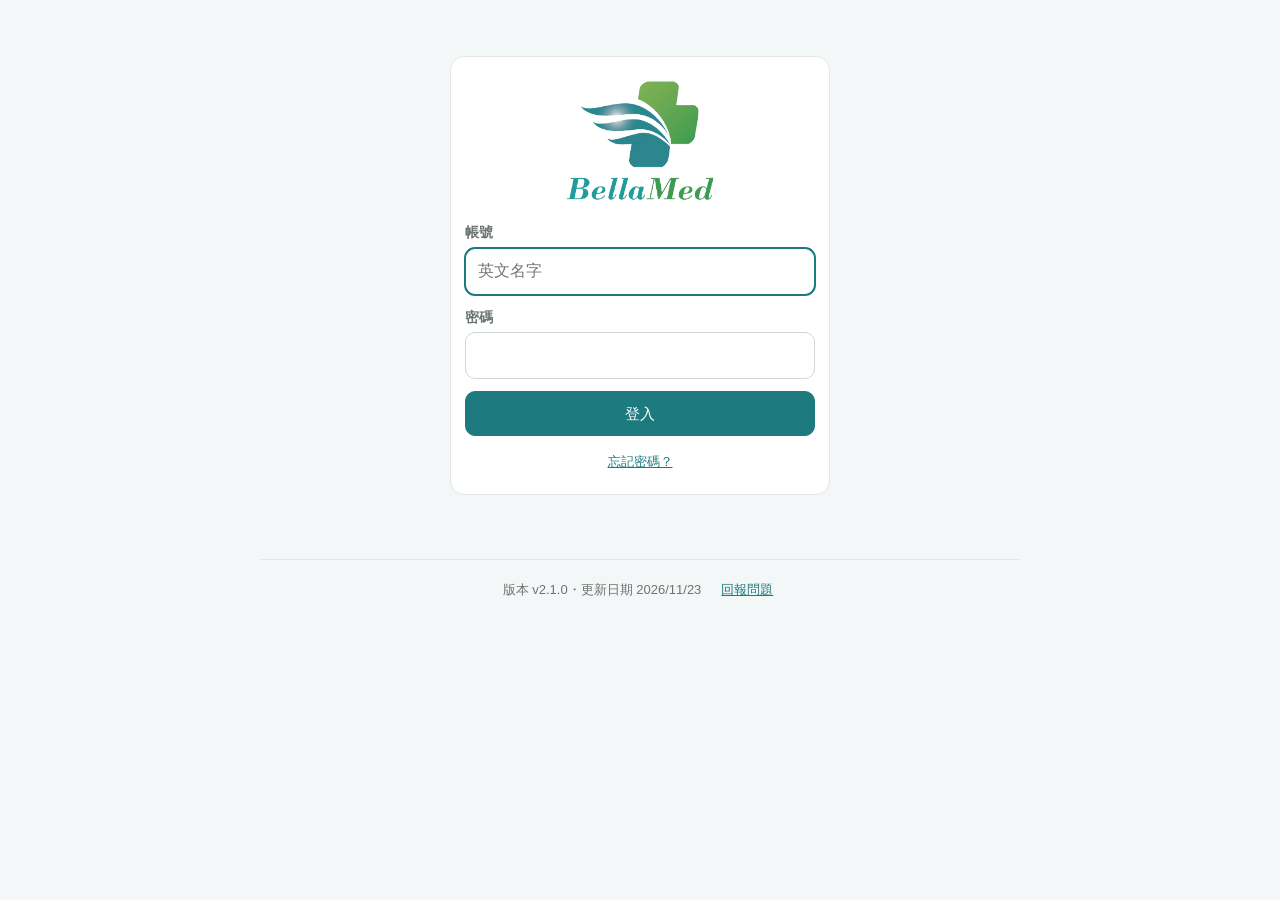
==== index.html @ bd2c042d "Add files via upload" ====
<!doctype html>
<html lang="zh-Hant">
<head>
  <meta charset="utf-8">
  <meta name="viewport" content="width=device-width, initial-scale=1, viewport-fit=cover">
  <meta name="theme-color" content="#1d7a7f">
  <meta name="robots" content="noindex, nofollow">
  <meta http-equiv="Content-Security-Policy" content="default-src 'none'; script-src 'self'; style-src 'self' 'unsafe-inline'; img-src 'self' data: https://drive.google.com https://*.googleusercontent.com; connect-src https://script.google.com https://script.googleusercontent.com; manifest-src 'self'; base-uri 'none'; form-action 'none'">
  <meta name="referrer" content="strict-origin-when-cross-origin">
  <meta name="apple-mobile-web-app-capable" content="yes">
  <meta name="apple-mobile-web-app-title" content="寶漾行政系統">
  <link rel="manifest" href="manifest.webmanifest">
  <link rel="icon" href="assets/icon-192.png">
  <link rel="apple-touch-icon" href="assets/icon-192.png">
  <title>寶漾行政系統</title>
  <link rel="stylesheet" href="assets/style.css?v=2.1.0">
</head>
<body>
  <section id="loginView" hidden>
    <main>
      <div class="card login">
        <img class="login-logo" src="assets/logo.png" alt="BellaMed 寶漾">
        <label class="f" for="loginAcct">帳號</label>
        <input class="input" id="loginAcct" type="text" autocomplete="username" autocapitalize="off" autocorrect="off" spellcheck="false" placeholder="英文名字">
        <label class="f" for="loginPw">密碼</label>
        <input class="input" id="loginPw" type="password" autocomplete="current-password" maxlength="20">
        <div class="btn-row"><button class="btn block" id="loginBtn">登入</button></div>
        <div class="center"><button type="button" class="link-btn" id="forgotBtn">忘記密碼？</button></div>
      </div>
    </main>
  </section>

  <section id="pwView" hidden>
    <main>
      <div class="card login">
        <h2>設定新密碼</h2>
        <p class="muted small" id="pwHello"></p>
        <p class="small">為了帳號安全，第一次登入（或密碼被重設後）需要設定新密碼：</p>
        <ul class="small muted" id="pwRules"></ul>
        <label class="f" for="newPw">新密碼</label>
        <input class="input" id="newPw" type="password" autocomplete="new-password" maxlength="20">
        <label class="f" for="newPw2">再輸入一次</label>
        <input class="input" id="newPw2" type="password" autocomplete="new-password" maxlength="20">
        <div class="btn-row"><button class="btn block" id="newPwBtn">確定</button></div>
        <div class="center"><button type="button" class="link-btn" id="pwCancel">取消，回到登入</button></div>
      </div>
    </main>
  </section>

  <section id="appView" hidden>
    <header class="app-head">
      <button class="side-btn" id="sideBtn" aria-label="收合選單" title="收合選單"><svg viewBox="0 0 24 24" width="22" height="22" fill="none" stroke="currentColor" stroke-width="1.8" stroke-linecap="round"><path d="M4 7h16M4 12h16M4 17h16"/></svg></button>
      <a class="brand" href="#/home"><img src="assets/logo-mark.png" alt=""><span>寶漾行政系統</span></a>
      <button class="user-btn" id="userBtn" aria-label="個人選單"><span class="avatar"><svg viewBox="0 0 24 24" width="18" height="18" fill="none" stroke="currentColor" stroke-width="1.7" stroke-linecap="round"><circle cx="12" cy="8.5" r="3.8"/><path d="M4.5 20a7.5 7.5 0 0 1 15 0"/></svg></span><span id="who"></span><svg class="caret" viewBox="0 0 24 24" width="16" height="16" fill="none" stroke="currentColor" stroke-width="1.8" stroke-linecap="round" stroke-linejoin="round" aria-hidden="true"><path d="m7 10 5 5 5-5"/></svg></button>
    </header>
    <div class="layout">
      <nav class="side" id="sideNav" aria-label="功能選單"></nav>
      <div class="side-mask" id="sideMask"></div>
      <div class="main-col"><main class="content" id="content"></main></div>
    </div>
    <nav class="bottom-nav" id="bottomNav" aria-label="常用功能">
      <a href="#/home" data-r="home"><span>🏠</span>首頁</a>
      <a href="#/attendance/punch" data-r="attendance/punch"><span>⏰</span>打卡</a>
      <a href="#/attendance/leave" data-r="attendance/leave"><span>📅</span>請假</a>
      <a href="#/me" data-r="me"><span>👤</span>我的</a>
    </nav>
  </section>

  <div id="busy" hidden></div>
  <script src="assets/config.js?v=2.1.0"></script>
  <script src="assets/common.js?v=2.1.0"></script>
  <script src="assets/avatars.js?v=2.1.0"></script>
  <script src="assets/att-core.js?v=2.1.0"></script>
  <script src="assets/mod-events.js?v=2.1.0"></script>
  <script src="assets/mod-attendance.js?v=2.1.0"></script>
  <script src="assets/adm-events.js?v=2.1.0"></script>
  <script src="assets/adm-attendance.js?v=2.1.0"></script>
  <script src="assets/shell.js?v=2.1.0"></script>
</body>
</html>
---- assets/style.css ----
:root {
  --brand: #1d7a7f;
  --brand-2: #e4f2f2;
  --accent: #4b9a3c;
  --accent-2: #edf6ea;
  --ink: #1d2521;
  --muted: #6b7570;
  --line: #e2e7e4;
  --bg: #f4f7f7;
  --card: #ffffff;
  --warn: #b45309;
  --warn-bg: #fff4e5;
  --bad: #b42318;
  --bad-bg: #fdecea;
  --ok: #1d7a7f;
  --radius: 14px;
}
* { box-sizing: border-box; }
html { -webkit-text-size-adjust: 100%; }
body {
  margin: 0; background: var(--bg); color: var(--ink);
  font-family: -apple-system, BlinkMacSystemFont, "PingFang TC", "Microsoft JhengHei", "Noto Sans TC", sans-serif;
  font-size: 16px; line-height: 1.55;
}
body.noscroll { overflow: hidden; }
a { color: var(--brand); }
button, input, select, textarea { font: inherit; color: inherit; }
[hidden] { display: none !important; }

.topbar {
  position: sticky; top: 0; z-index: 10; background: var(--brand); color: #fff;
  padding: 12px 16px; display: flex; align-items: center; gap: 12px;
}
.topbar h1 { font-size: 18px; margin: 0; flex: 1; font-weight: 600; letter-spacing: .5px; }
.topbar .who { font-size: 13px; opacity: .9; }
.topbar button { background: rgba(255,255,255,.15); border: 0; color: #fff; border-radius: 8px; padding: 6px 10px; font-size: 13px; cursor: pointer; }

.tabs {
  position: sticky; top: 50px; z-index: 9; display: flex; background: #fff; border-bottom: 1px solid var(--line);
  overflow-x: auto; scrollbar-width: none;
}
.tabs button {
  flex: 1 0 auto; border: 0; background: none; padding: 12px 14px; font-size: 15px; color: var(--muted);
  border-bottom: 3px solid transparent; cursor: pointer; white-space: nowrap;
}
.tabs button.on { color: var(--brand); border-bottom-color: var(--brand); font-weight: 600; }
.tabs .badge { margin-left: 4px; }

main { max-width: 760px; margin: 0 auto; padding: 16px; }
.section-title { font-size: 14px; color: var(--muted); margin: 20px 4px 8px; font-weight: 600; }

.card {
  background: var(--card); border-radius: var(--radius); border: 1px solid var(--line);
  padding: 14px; margin-bottom: 12px;
}
.ev-card { display: flex; gap: 12px; cursor: pointer; }
.ev-card:active { background: #fafcfb; }
.ev-thumb { width: 72px; height: 96px; border-radius: 8px; object-fit: cover; background: var(--brand-2); flex: none; }
.ev-thumb.empty { display: flex; align-items: center; justify-content: center; color: var(--brand); font-size: 26px; }
.ev-body { flex: 1; min-width: 0; }
.ev-name { font-weight: 600; font-size: 16px; margin: 0 0 2px; }
.ev-meta { font-size: 14px; color: var(--muted); }
.ev-meta div { overflow: hidden; text-overflow: ellipsis; white-space: nowrap; }
.ev-foot { margin-top: 6px; display: flex; flex-wrap: wrap; gap: 6px; align-items: center; }

.badge { display: inline-block; font-size: 12px; padding: 2px 8px; border-radius: 99px; background: var(--brand-2); color: var(--brand); font-weight: 600; }
.badge.warn { background: var(--warn-bg); color: var(--warn); }
.badge.bad { background: var(--bad-bg); color: var(--bad); }
.badge.gray { background: #eef0ef; color: var(--muted); }
.muted { color: var(--muted); }
.small { font-size: 13px; }

.btn {
  display: inline-flex; align-items: center; justify-content: center; gap: 6px;
  border: 1px solid var(--brand); background: var(--brand); color: #fff; border-radius: 10px;
  padding: 10px 16px; font-size: 15px; cursor: pointer; min-height: 44px;
}
.btn.ghost { background: #fff; color: var(--brand); }
.btn.danger { background: #fff; color: var(--bad); border-color: #f1b8b2; }
.btn.small { padding: 6px 10px; min-height: 34px; font-size: 14px; }
.btn.block { width: 100%; }
.btn:disabled { opacity: .5; cursor: not-allowed; }
.btn-row { display: flex; flex-wrap: wrap; gap: 8px; margin-top: 12px; }

label.f { display: block; margin: 12px 0 4px; font-size: 14px; color: var(--muted); font-weight: 600; }
.input, select.input, textarea.input {
  width: 100%; border: 1px solid #cfd7d3; border-radius: 10px; padding: 10px 12px; background: #fff; min-height: 44px;
}
textarea.input { min-height: 90px; resize: vertical; }
.input:focus { outline: 2px solid var(--brand); outline-offset: -1px; border-color: transparent; }
.row2 { display: grid; grid-template-columns: 1fr 1fr; gap: 10px; }
.row3 { display: grid; grid-template-columns: repeat(3, 1fr); gap: 8px; }

.login { max-width: 380px; margin: 40px auto; }
.login h2 { margin: 0 0 4px; }
.pin { letter-spacing: 8px; font-size: 22px; text-align: center; }

/* modal */
.modal-wrap {
  position: fixed; inset: 0; background: rgba(15, 25, 20, .45); z-index: 50;
  display: flex; align-items: flex-end; justify-content: center;
}
.modal {
  background: #fff; width: 100%; max-width: 640px; max-height: 92vh; overflow-y: auto;
  border-radius: 18px 18px 0 0; padding: 20px 16px 28px; position: relative;
}
.modal.wide { max-width: 860px; }
@media (min-width: 700px) {
  .modal-wrap { align-items: center; }
  .modal { border-radius: 18px; padding: 24px; }
}
.modal h2 { margin: 0 36px 8px 0; font-size: 20px; }
.modal-x { position: absolute; top: 10px; right: 10px; border: 0; background: #eef0ef; width: 34px; height: 34px; border-radius: 50%; font-size: 20px; cursor: pointer; }
.poster { width: 100%; border-radius: 10px; margin: 8px 0; display: block; }

dl.info { display: grid; grid-template-columns: 84px 1fr; gap: 6px 10px; margin: 12px 0; }
dl.info dt { color: var(--muted); font-size: 14px; }
dl.info dd { margin: 0; }
.mt-row { display: flex; flex-wrap: wrap; gap: 6px; align-items: center; margin-bottom: 4px; }
.mt-date { font-size: 13px; color: var(--muted); min-width: 92px; }
.mt-chip { font-size: 14px; padding: 2px 8px; border-radius: 6px; background: #f1f3f2; }
.mt-chip.mine { background: var(--brand); color: #fff; font-weight: 600; }

.sess-grid { display: grid; gap: 8px; margin-top: 8px; }
.sess-day { display: flex; align-items: center; gap: 8px; flex-wrap: wrap; padding: 10px; border: 1px solid var(--line); border-radius: 10px; }
.sess-day .d { flex: 1 0 120px; font-weight: 600; }
.chk {
  display: inline-flex; align-items: center; gap: 6px; padding: 8px 12px; border: 1px solid #cfd7d3; border-radius: 99px;
  cursor: pointer; user-select: none; background: #fff; min-height: 40px;
}
.chk input { width: 18px; height: 18px; accent-color: var(--brand); }
.chk.on { border-color: var(--brand); background: var(--brand-2); color: var(--brand); font-weight: 600; }
.chk.dis { opacity: .55; cursor: not-allowed; }

.regs { font-size: 14px; }
.regs .r-day { margin-top: 8px; }
.regs .r-s { color: var(--muted); }

.rec-person { padding: 12px 14px; }
.rec-head { display: flex; justify-content: space-between; align-items: baseline; gap: 8px; }
.rec-head b { font-size: 16px; }
.rec-total { font-weight: 700; color: var(--brand); font-size: 18px; white-space: nowrap; }
.rec-items { margin: 6px 0 0; padding: 0; list-style: none; font-size: 14px; }
.rec-items li { padding: 4px 0; border-top: 1px dashed var(--line); display: flex; gap: 8px; }
.rec-items li span:first-child { color: var(--muted); white-space: nowrap; }
.rec-items li .c { margin-left: auto; white-space: nowrap; color: var(--muted); }

.list-item { display: flex; gap: 10px; align-items: flex-start; }
.list-item .grow { flex: 1; min-width: 0; }

.empty { text-align: center; color: var(--muted); padding: 32px 12px; }
.notice { background: var(--warn-bg); color: var(--warn); border-radius: 10px; padding: 10px 12px; font-size: 14px; margin: 10px 0; }
.notice.ok { background: var(--brand-2); color: var(--brand); }

table.grid { width: 100%; border-collapse: collapse; font-size: 14px; }
table.grid th, table.grid td { border-bottom: 1px solid var(--line); padding: 8px 6px; text-align: left; vertical-align: top; }
table.grid th { color: var(--muted); font-weight: 600; background: #fafbfa; position: sticky; top: 0; }
.scroll-x { overflow-x: auto; }
/* 可排序表頭 */
th.sortable { cursor: pointer; user-select: none; white-space: nowrap; }
th.sortable:hover, th.sortable.on { color: var(--brand); }
.sort-hint { opacity: .35; font-size: 11px; }
/* 員工、次數欄置中，左右留白不貼邊 */
.rec-table th:first-child, .rec-table td:first-child,
.rec-table th:last-child, .rec-table td:last-child { text-align: center; white-space: nowrap; padding-left: 14px; padding-right: 14px; }
.rec-table td[colspan] { text-align: center; }
.rec-table td div + div { margin-top: 2px; }

/* 一排按鈕選項（取代下拉選單） */
.choice { display: flex; flex-wrap: wrap; gap: 8px; }
.choice .chk { border-radius: 10px; }
.perm-table td, .perm-table th { text-align: center; }
.perm-table td:first-child, .perm-table th:first-child { text-align: left; }
.year-chips { display: flex; flex-wrap: wrap; gap: 8px; }
.year-chips .btn { min-width: 92px; }
.fb-item .grow { white-space: pre-wrap; word-break: break-word; }

/* ===== 測試頁：橘色主題 ===== */
body.test-mode {
  --brand: #c2570c; --brand-2: #fff1e6; --ok: #c2570c;
}
body.test-mode .topbar { background: #c2570c; }
body.test-mode #quietBar { background: #ffc58f; }

.preview {
  white-space: pre-wrap; background: #f2f6f4; border-radius: 12px; padding: 12px; font-size: 15px;
  border: 1px solid var(--line); font-family: inherit;
}

.site-foot {
  max-width: 760px; margin: 8px auto 32px; padding: 12px 16px; display: flex; flex-wrap: wrap; gap: 8px 16px;
  justify-content: center; align-items: center; font-size: 13px; color: var(--muted); border-top: 1px solid var(--line);
}
.center { text-align: center; margin-top: 8px; }
.link-btn { border: 0; background: none; color: var(--brand); text-decoration: underline; cursor: pointer; font-size: 13px; padding: 8px 4px; }

#busy {
  position: fixed; inset: 0; z-index: 100; background: rgba(255,255,255,.55);
  display: flex; align-items: center; justify-content: center;
}
#busy::after {
  content: ""; width: 38px; height: 38px; border-radius: 50%;
  border: 4px solid var(--brand-2); border-top-color: var(--brand); animation: spin .8s linear infinite;
}
@keyframes spin { to { transform: rotate(360deg); } }

.toast {
  position: fixed; left: 50%; bottom: 24px; transform: translate(-50%, 20px); opacity: 0;
  background: #1d2521; color: #fff; padding: 10px 16px; border-radius: 10px; z-index: 200;
  transition: all .25s; max-width: calc(100% - 32px); font-size: 15px;
}
.toast.bad { background: var(--bad); }
.toast.show { opacity: 1; transform: translate(-50%, 0); }

/* 背景更新進度條 */
#quietBar {
  position: fixed; top: 0; left: 0; height: 3px; width: 0; z-index: 300; background: #8fd3b0;
  opacity: 0; transition: opacity .2s;
}
#quietBar.on { opacity: 1; width: 100%; animation: qb 1.2s ease-in-out infinite; }
@keyframes qb { 0% { transform: translateX(-100%); } 100% { transform: translateX(100%); } }

/* 活動儲存方式 */
.save-opts { display: grid; grid-template-columns: repeat(3, 1fr); gap: 8px; margin-top: 8px; }
.save-opts .btn { flex-direction: column; gap: 2px; padding: 10px 8px; min-height: 64px; }
.save-opts .btn span { font-size: 12px; opacity: .8; font-weight: normal; }
@media (max-width: 480px) { .save-opts { grid-template-columns: 1fr; } }

/* 日期範圍 */
.date-range { display: grid; grid-template-columns: 1fr 1fr auto; gap: 8px; align-items: end; }
.date-range > div { display: flex; flex-direction: column; gap: 2px; }
@media (max-width: 480px) { .date-range { grid-template-columns: 1fr 1fr; } .date-range .btn { grid-column: 1 / -1; } }

/* 設定頁：可收合的區塊 */
details.set-sec { padding: 0 16px; }
details.set-sec > summary.set-sum {
  list-style: none; cursor: pointer; margin: 0 -16px; padding: 14px 16px; font-weight: 600; font-size: 17px;
  display: flex; align-items: center; gap: 8px; flex-wrap: wrap;
}
details.set-sec > summary.set-sum::-webkit-details-marker { display: none; }
details.set-sec > summary.set-sum::after { content: "▾"; margin-left: auto; color: var(--muted); transition: transform .2s; }
details.set-sec[open] > summary.set-sum::after { transform: rotate(180deg); }
details.set-sec[open] > summary.set-sum { border-bottom: 1px solid var(--line); margin-bottom: 10px; }
details.set-sec[open] { padding-bottom: 14px; }

/* 頂端列：文字不換行；手機上縮短按鈕文字 */
.topbar h1 { white-space: nowrap; overflow: hidden; text-overflow: ellipsis; min-width: 0; }
.topbar button, .topbar .who { white-space: nowrap; flex: none; }
@media (max-width: 480px) {
  .topbar { gap: 6px; padding: 12px 10px; }
  .topbar h1 { font-size: 16px; }
  .hide-sm { display: none; }
}

/* ===================== 寶漾行政系統：外框 ===================== */
.login-logo { display: block; width: 150px; margin: 0 auto 4px; }
.login h2.center { margin: 0 0 8px; color: var(--brand); }

.app-head {
  position: sticky; top: 0; z-index: 20; height: 56px; background: #fff; border-bottom: 1px solid var(--line);
  display: flex; align-items: center; gap: 12px; padding: 0 12px 0 16px;
}
.brand { display: flex; align-items: center; gap: 8px; text-decoration: none; color: var(--brand); font-weight: 700; font-size: 17px; flex: 1; min-width: 0; }
.brand img { height: 32px; width: auto; }
.brand span { white-space: nowrap; overflow: hidden; text-overflow: ellipsis; }
.user-btn {
  display: flex; align-items: center; gap: 6px; border: 1px solid var(--line); background: #fff; border-radius: 99px;
  padding: 4px 12px 4px 4px; cursor: pointer; min-height: 40px; font-size: 14px; max-width: 50vw;
}
.user-btn #who { white-space: nowrap; overflow: hidden; text-overflow: ellipsis; }
.avatar { width: 30px; height: 30px; border-radius: 50%; background: var(--brand-2); display: inline-flex; align-items: center; justify-content: center; font-size: 15px; }

.layout { display: flex; align-items: flex-start; }
.side {
  width: 248px; flex: none; position: sticky; top: 56px; height: calc(100vh - 56px); overflow-y: auto;
  background: #fff; border-right: 1px solid var(--line); padding: 12px 10px 24px;
}
.nav-item {
  display: flex; align-items: center; gap: 10px; padding: 9px 10px; border-radius: 10px; color: var(--ink);
  text-decoration: none; font-size: 15px; min-height: 40px;
}
.nav-item:hover { background: #f1f6f6; }
.nav-item.on { background: var(--brand-2); color: var(--brand); font-weight: 700; }
.menu-row .ic { width: 22px; text-align: center; flex: none; }
.soon { margin-left: auto; font-size: 11px; color: var(--muted); background: #eef1f1; border-radius: 99px; padding: 1px 7px; font-weight: 500; white-space: nowrap; }

.content { flex: 1; min-width: 0; max-width: 880px; margin: 0 auto; padding: 16px 16px 32px; }
.content .tabs { top: 56px; margin: 0 -16px 12px; }
.page-head { display: flex; align-items: center; gap: 10px; margin: 4px 0 12px; }
.page-head h2 { margin: 0; font-size: 21px; flex: 1; }
.mod-body { padding-top: 4px; }
#verWarn { margin: 0 0 12px; }

.tabs.top { position: static; margin: 0 0 12px; border-radius: 12px; border: 1px solid var(--line); }
.tabs.top a {
  flex: 1 0 auto; text-align: center; padding: 11px 14px; color: var(--muted); text-decoration: none;
  border-bottom: 3px solid transparent; white-space: nowrap;
}
.tabs.top a.on { color: var(--brand); border-bottom-color: var(--brand); font-weight: 700; }
.tabs.sub { background: transparent; }

.hello h2 { margin: 4px 0 0; font-size: 22px; }
.hello { margin-bottom: 12px; }
.home-grid { display: grid; grid-template-columns: repeat(auto-fit, minmax(240px, 1fr)); gap: 12px; }
.home-card { display: block; text-decoration: none; color: inherit; margin: 0; }
.home-card:hover, a.list-item:hover, .tile:hover { border-color: var(--brand); }
.hc-title { font-weight: 700; margin-bottom: 4px; }
.big-num { font-size: 28px; font-weight: 700; color: var(--brand); }
a.list-item { text-decoration: none; color: inherit; align-items: center; }

.tiles { display: grid; grid-template-columns: repeat(auto-fill, minmax(140px, 1fr)); gap: 10px; }
.tile {
  display: flex; flex-direction: column; align-items: flex-start; gap: 4px; background: #fff; border: 1px solid var(--line);
  border-radius: var(--radius); padding: 14px; text-decoration: none; color: var(--ink); font-weight: 600; min-height: 92px;
}
.tile .t-ic { font-size: 24px; }
.tile .soon { margin-left: 0; }
.tile.off { color: var(--muted); }

.menu-list { display: grid; gap: 4px; margin-top: 8px; }
.menu-row {
  display: flex; align-items: center; gap: 10px; width: 100%; border: 0; background: none; text-align: left; cursor: pointer;
  padding: 12px 8px; border-radius: 10px; font-size: 16px; color: var(--ink); text-decoration: none; min-height: 48px;
}
.menu-row:hover { background: #f1f6f6; }
.menu-row.off { color: var(--muted); cursor: default; }
.menu-row.off:hover { background: none; }

.grp-head { display: flex; gap: 6px; align-items: center; margin-bottom: 8px; }
.grp-head .input { flex: 1; font-weight: 700; }
.grp-item { display: flex; gap: 6px; align-items: center; padding: 6px 0; border-top: 1px dashed var(--line); flex-wrap: wrap; }
.input.mini { width: auto; min-height: 34px; padding: 4px 8px; font-size: 14px; }
.cb { width: 20px; height: 20px; accent-color: var(--brand); }
table.grid td.num, table.grid th.num { text-align: center; }

.bottom-nav { display: none; }

@media (max-width: 959px) {
  .side { position: fixed; left: 0; top: 56px; z-index: 30; height: calc(100vh - 56px); transform: translateX(-100%); transition: transform .2s; box-shadow: 0 8px 24px rgba(0,0,0,.12); }
  body.side-open .side { transform: none; }
  body.side-open .side-mask { display: block; }
  .content { padding-bottom: 16px; }
  .bottom-nav {
    display: flex; position: fixed; left: 0; right: 0; bottom: 0; z-index: 20; background: #fff; border-top: 1px solid var(--line);
    padding-bottom: env(safe-area-inset-bottom);
  }
  .bottom-nav a {
    flex: 1; display: flex; flex-direction: column; align-items: center; gap: 2px; padding: 7px 0 6px; font-size: 12px;
    color: var(--muted); text-decoration: none; min-height: 56px;
  }
  .bottom-nav a span { font-size: 20px; line-height: 1.2; }
  .bottom-nav a.on { color: var(--brand); font-weight: 700; }
  body:has(#appView:not([hidden])) .site-foot { margin-bottom: 0; }
  .main-col { padding-bottom: calc(64px + env(safe-area-inset-bottom)); }
}
@media (max-width: 420px) { .brand span { font-size: 16px; } }

body.test-mode .app-head { background: #fff4e5; }
body.test-mode .brand { color: #c2570c; }
.test-bar {
  background: #c2570c; color: #fff; font-size: 13px; padding: 8px 16px; display: flex; flex-wrap: wrap; gap: 8px; align-items: center;
}
.test-bar .btn.ghost { color: #c2570c; border-color: #fff; min-height: 30px; padding: 4px 10px; }
body.test-mode .app-head { top: 0; }
.grp-item .grow { flex: 1; min-width: 120px; }
@media (min-width: 960px) { .home-menu { display: none; } }
@media (max-width: 959px) { body:has(#appView:not([hidden])) .toast { bottom: calc(76px + env(safe-area-inset-bottom)); } }

/* 左側選單：整個收起、大項收合 */
.side-btn {
  flex: none; width: 38px; height: 38px; border: 0; border-radius: 10px; background: none; color: var(--muted);
  display: inline-flex; align-items: center; justify-content: center; cursor: pointer;
}
.side-btn:hover { background: #f1f6f6; color: var(--brand); }
.app-head { padding-left: 8px; }
@media (min-width: 960px) { .side { transition: margin-left .2s; } body.side-closed .side { margin-left: -248px; } }
.side-mask { display: none; position: fixed; inset: 56px 0 0; z-index: 25; background: rgba(0,0,0,.25); }
.nav-sec { margin-top: 10px; }
.nav-group {
  display: flex; align-items: center; width: 100%; border: 0; background: none; cursor: pointer; text-align: left;
  font-size: 12px; color: var(--muted); font-weight: 700; letter-spacing: .5px; padding: 8px 10px; border-radius: 8px; min-height: 34px;
}
.nav-group:hover { background: #f1f6f6; color: var(--ink); }
.nav-group span:first-child { flex: 1; }
.chev { width: 7px; height: 7px; border-right: 1.6px solid currentColor; border-bottom: 1.6px solid currentColor; transform: rotate(45deg); margin: -3px 4px 0 0; transition: transform .15s; }
.nav-sec.folded .chev { transform: rotate(-45deg); margin-top: 0; }
.nav-sec.folded .nav-items { display: none; }
.nav-sec.folded.has-on .nav-group { color: var(--brand); }
.nav-item { padding-left: 14px; }

/* 線條圖示 */
.nic { width: 20px; height: 20px; flex: none; }
.nav-item { gap: 14px; padding-left: 12px; }
.nav-item > span:not(.soon) { flex: 1; min-width: 0; }
.nav-item .nic { color: #4d5b5c; }
.nav-item.on .nic { color: var(--brand); }
.tile .nic { width: 26px; height: 26px; color: var(--brand); }
.tile.off .nic { color: var(--muted); }
.bottom-nav a span .nic { width: 23px; height: 23px; display: block; }
.nav-item { border-radius: 99px; }
.nav-item > span:not(.soon) { white-space: nowrap; overflow: hidden; text-overflow: ellipsis; }
.nav-item { gap: 12px; }
.hc-title { display: flex; align-items: center; gap: 8px; }
.hc-title .nic { color: var(--brand); }
.side .nav-sec:first-child { margin-top: 0; }

.avatar { color: var(--brand); }
.user-btn .caret { color: var(--muted); flex: none; }
.menu-row .nic { color: #4d5b5c; }

/* ===================== 出勤紀錄 ===================== */
.att-today { text-align: center; }
.att-clock { font-size: 34px; font-weight: 700; color: var(--brand); letter-spacing: 1px; line-height: 1.1; }
.att-today.big .att-clock { font-size: 48px; }
.att-date { color: var(--muted); font-size: 14px; margin-top: 2px; }
.att-cells { display: grid; grid-template-columns: repeat(3, 1fr); gap: 8px; margin: 14px 0 8px; }
.att-cells > div { background: #f5f8f8; border-radius: 12px; padding: 8px 4px; display: flex; flex-direction: column; align-items: center; }
.att-cells span { font-size: 12px; color: var(--muted); }
.att-cells b { font-size: 20px; font-variant-numeric: tabular-nums; }
.att-cells small { font-size: 11px; color: var(--muted); }
.att-state { font-size: 14px; color: var(--muted); margin-bottom: 12px; }
.att-punch { display: flex; align-items: center; justify-content: center; gap: 8px; min-height: 52px; font-size: 18px; }
.att-punch.out { background: var(--accent); border-color: var(--accent); }
.att-punch .nic { width: 22px; height: 22px; }
.att-rule { margin: 12px 4px; }
.att-row { display: flex; gap: 12px; align-items: center; padding: 6px 0; border-bottom: 1px dashed var(--line); }
.att-row:last-child { border-bottom: 0; }
.att-row b { font-variant-numeric: tabular-nums; }
.home-att .hc-title a { color: inherit; text-decoration: none; display: flex; align-items: center; gap: 8px; }
.home-att .hc-title a.small { color: var(--brand); font-weight: 500; }
.home-att .att-clock { font-size: 28px; }
.att-month-bar { display: flex; align-items: center; gap: 8px; margin: 0 0 12px; flex-wrap: wrap; }
.att-month-bar b { font-size: 17px; min-width: 120px; text-align: center; }
.att-month-bar select { margin-left: auto; }
.att-sum { display: grid; grid-template-columns: repeat(auto-fit, minmax(80px, 1fr)); gap: 8px; margin-bottom: 12px; }
.att-sum > div { background: #fff; border: 1px solid var(--line); border-radius: 12px; padding: 8px; text-align: center; }
.att-sum b { display: block; font-size: 22px; color: var(--brand); }
.att-sum .warn b { color: var(--warn); }
.att-sum span { font-size: 12px; color: var(--muted); }
.att-days { padding: 4px 14px; }
.att-day { display: grid; grid-template-columns: 96px 130px 1fr; gap: 8px; align-items: center; padding: 9px 0; border-bottom: 1px solid var(--line); font-size: 15px; }
.att-day:last-child { border-bottom: 0; }
.att-day.off { color: var(--muted); }
.ad-date small { display: block; font-size: 11px; }
.ad-times { display: flex; gap: 6px; font-variant-numeric: tabular-nums; }
.ad-flags { display: flex; flex-wrap: wrap; gap: 4px; align-items: center; justify-content: flex-end; }
@media (max-width: 520px) {
  .att-day { grid-template-columns: 82px 1fr; }
  .ad-flags { grid-column: 1 / -1; justify-content: flex-start; }
  .ad-flags:empty { display: none; }
}
.att-req .att-req-main { font-size: 17px; font-weight: 600; margin: 4px 0 2px; }
.att-req details { margin-top: 6px; }
.att-hist { font-size: 13px; margin-top: 4px; display: grid; gap: 2px; }
.sim-now { display: inline-flex; align-items: center; gap: 6px; } .sim-now .input { background: #fff; color: var(--ink); min-height: 30px; padding: 2px 6px; }

/* 頁面高度剛好等於畫面：內容不夠長時不能捲動 */
.main-col { box-sizing: border-box; flex: 1; min-width: 0; display: flex; flex-direction: column; min-height: calc(100vh - 56px); min-height: calc(100dvh - 56px); }
.main-col .content { flex: 1; width: 100%; }
.main-col .site-foot { margin: 0 auto; padding: 10px 16px 14px; width: 100%; max-width: 880px; }
html, body { overflow-x: hidden; }

/* 頭像 */
.avatar.pic { background: none; overflow: hidden; }
.avatar .ava { display: block; }
.ava-grid { display: grid; grid-template-columns: repeat(auto-fill, minmax(72px, 1fr)); gap: 8px; }
.ava-pick { display: flex; flex-direction: column; align-items: center; gap: 4px; border: 2px solid transparent; background: none; border-radius: 14px;
  padding: 8px 4px; cursor: pointer; font-size: 12px; color: var(--muted); }
.ava-pick:hover { background: #f1f6f6; }
.ava-pick.on { border-color: var(--brand); background: var(--brand-2); color: var(--brand); font-weight: 700; }
.ava-def { width: 52px; height: 52px; border-radius: 50%; background: var(--brand-2); color: var(--brand); display: flex; align-items: center; justify-content: center; }
.ava-def .nic { width: 28px; height: 28px; }
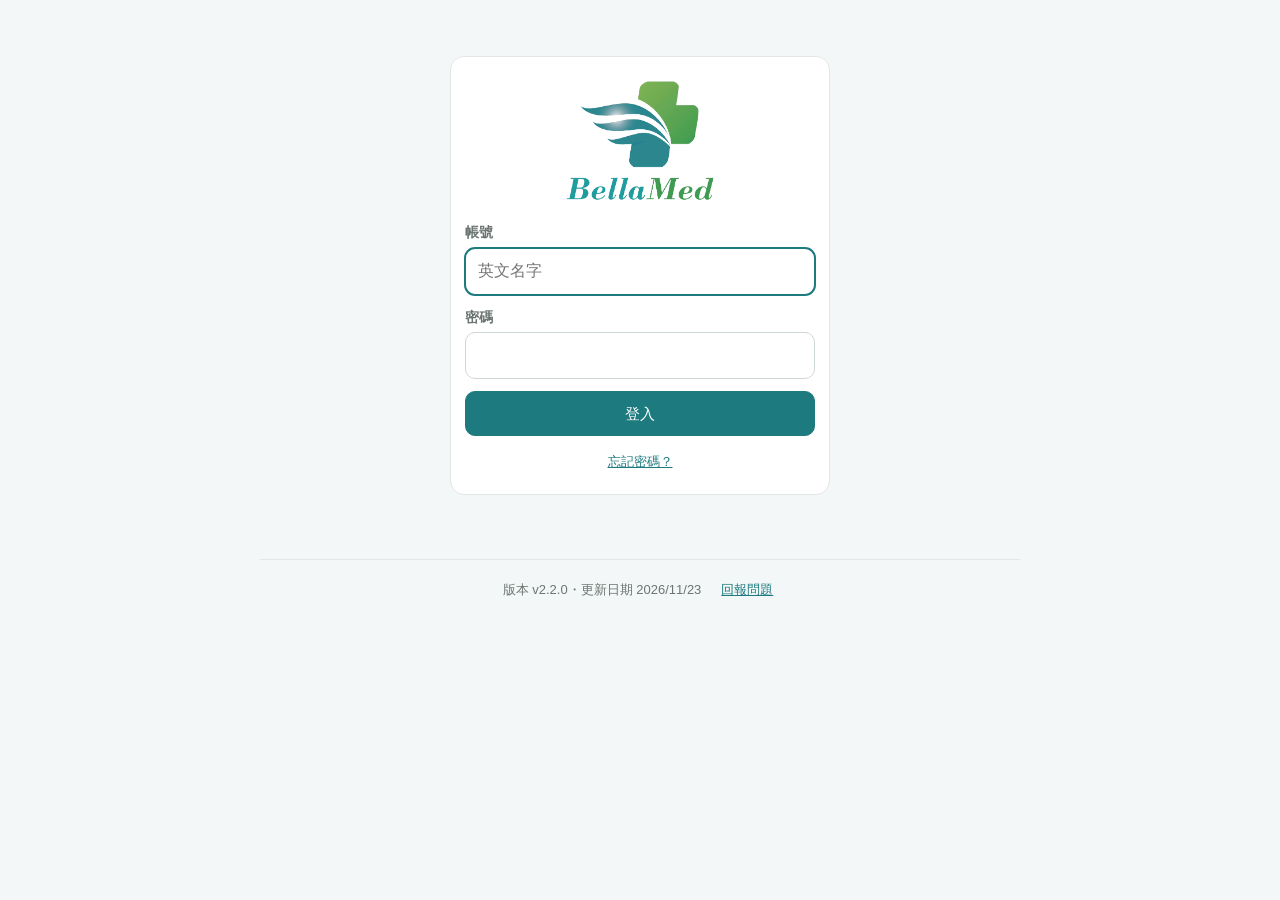
==== commit b7ebf20b: "v2.2.0: 打卡改為上班/下班兩顆按鈕、覆蓋確認、自動記錄加班、網站自己的提醒視窗 Co-Authored-By: Claude Opus 5.5 <noreply@anthropic.com>" ====
--- a/index.html
+++ b/index.html
@@ -13,7 +13,7 @@
   <link rel="icon" href="assets/icon-192.png">
   <link rel="apple-touch-icon" href="assets/icon-192.png">
   <title>寶漾行政系統</title>
-  <link rel="stylesheet" href="assets/style.css?v=2.1.0">
+  <link rel="stylesheet" href="assets/style.css?v=2.2.0">
 </head>
 <body>
   <section id="loginView" hidden>
@@ -67,14 +67,14 @@
   </section>
 
   <div id="busy" hidden></div>
-  <script src="assets/config.js?v=2.1.0"></script>
-  <script src="assets/common.js?v=2.1.0"></script>
-  <script src="assets/avatars.js?v=2.1.0"></script>
-  <script src="assets/att-core.js?v=2.1.0"></script>
-  <script src="assets/mod-events.js?v=2.1.0"></script>
-  <script src="assets/mod-attendance.js?v=2.1.0"></script>
-  <script src="assets/adm-events.js?v=2.1.0"></script>
-  <script src="assets/adm-attendance.js?v=2.1.0"></script>
-  <script src="assets/shell.js?v=2.1.0"></script>
+  <script src="assets/config.js?v=2.2.0"></script>
+  <script src="assets/common.js?v=2.2.0"></script>
+  <script src="assets/avatars.js?v=2.2.0"></script>
+  <script src="assets/att-core.js?v=2.2.0"></script>
+  <script src="assets/mod-events.js?v=2.2.0"></script>
+  <script src="assets/mod-attendance.js?v=2.2.0"></script>
+  <script src="assets/adm-events.js?v=2.2.0"></script>
+  <script src="assets/adm-attendance.js?v=2.2.0"></script>
+  <script src="assets/shell.js?v=2.2.0"></script>
 </body>
 </html>
--- a/assets/style.css
+++ b/assets/style.css
@@ -419,9 +419,6 @@
 .att-cells b { font-size: 20px; font-variant-numeric: tabular-nums; }
 .att-cells small { font-size: 11px; color: var(--muted); }
 .att-state { font-size: 14px; color: var(--muted); margin-bottom: 12px; }
-.att-punch { display: flex; align-items: center; justify-content: center; gap: 8px; min-height: 52px; font-size: 18px; }
-.att-punch.out { background: var(--accent); border-color: var(--accent); }
-.att-punch .nic { width: 22px; height: 22px; }
 .att-rule { margin: 12px 4px; }
 .att-row { display: flex; gap: 12px; align-items: center; padding: 6px 0; border-bottom: 1px dashed var(--line); }
 .att-row:last-child { border-bottom: 0; }
@@ -470,3 +467,28 @@
 .ava-pick.on { border-color: var(--brand); background: var(--brand-2); color: var(--brand); font-weight: 700; }
 .ava-def { width: 52px; height: 52px; border-radius: 50%; background: var(--brand-2); color: var(--brand); display: flex; align-items: center; justify-content: center; }
 .ava-def .nic { width: 28px; height: 28px; }
+
+/* 網站自己的確認／通知視窗 */
+.ask-title { margin: 0 32px 8px 0; font-size: 19px; line-height: 1.4; }
+.ask-body { margin: 0; color: var(--muted); font-size: 15px; line-height: 1.6; }
+.ask-btns { justify-content: flex-end; margin-top: 20px; }
+.ask-btns .btn { min-width: 96px; }
+.btn.danger-fill { background: var(--bad); border-color: var(--bad); color: #fff; }
+.notice.warn .ask-title { color: var(--warn); }
+.notice.ok .ask-title { color: var(--brand); }
+
+/* 打卡：上班、下班兩顆按鈕 */
+.att-punch-row { display: grid; grid-template-columns: 1fr 1fr; gap: 10px; }
+.att-punch { display: flex; align-items: center; justify-content: center; gap: 8px; min-height: 56px; font-size: 18px; width: 100%;
+  background: #fff; color: var(--brand); border: 2px solid var(--brand-2); }
+.att-punch span { display: flex; flex-direction: column; align-items: flex-start; line-height: 1.2; }
+.att-punch small { font-size: 12px; font-weight: 400; opacity: .85; }
+.att-punch.in.next { background: var(--brand); border-color: var(--brand); color: #fff; }
+.att-punch.out.next { background: var(--accent); border-color: var(--accent); color: #fff; }
+.att-punch.out:not(.next) { color: var(--accent); border-color: var(--accent-2); }
+.badge.ot { background: #e8f0fb; color: #2f5d9e; }
+.att-ot-head { display: flex; gap: 12px; align-items: center; justify-content: space-between; }
+.att-ot-total { text-align: right; flex: none; }
+.att-ot-total b { display: block; font-size: 22px; color: var(--brand); }
+.att-ot-total span { font-size: 12px; color: var(--muted); }
+.att-punch .nic { width: 22px; height: 22px; flex: none; }
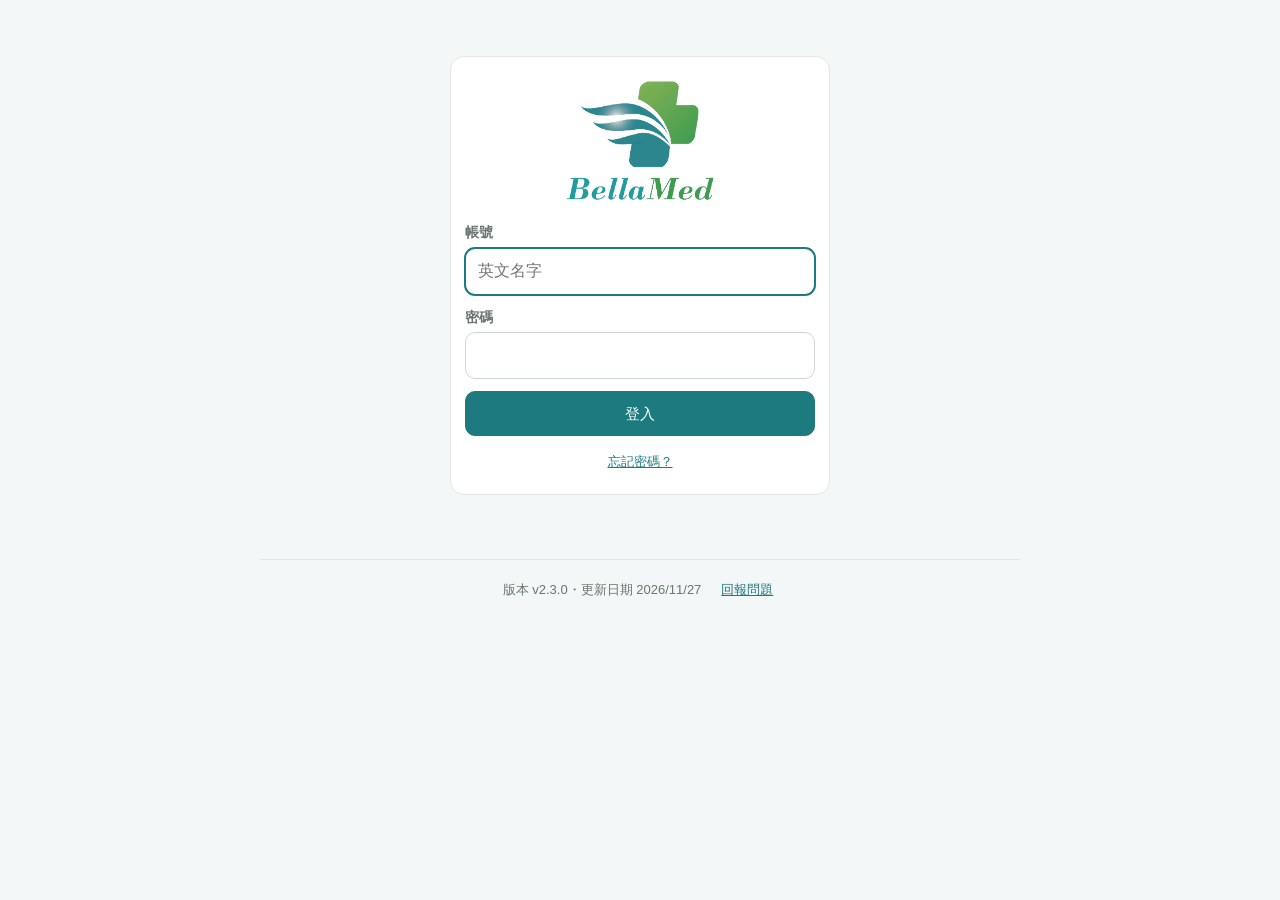
==== commit ab35bdbd: "v2.3.0: 首頁打卡卡片改為單一打卡按鈕、出勤正常／異常新規則（9:30–18:00，提早上班滿 9 小時）、HR 異常清單、測試模式可切換身分且資料保留 Co-Authored-By: Clau" ====
--- a/index.html
+++ b/index.html
@@ -13,7 +13,7 @@
   <link rel="icon" href="assets/icon-192.png">
   <link rel="apple-touch-icon" href="assets/icon-192.png">
   <title>寶漾行政系統</title>
-  <link rel="stylesheet" href="assets/style.css?v=2.2.0">
+  <link rel="stylesheet" href="assets/style.css?v=2.3.0">
 </head>
 <body>
   <section id="loginView" hidden>
@@ -67,14 +67,14 @@
   </section>
 
   <div id="busy" hidden></div>
-  <script src="assets/config.js?v=2.2.0"></script>
-  <script src="assets/common.js?v=2.2.0"></script>
-  <script src="assets/avatars.js?v=2.2.0"></script>
-  <script src="assets/att-core.js?v=2.2.0"></script>
-  <script src="assets/mod-events.js?v=2.2.0"></script>
-  <script src="assets/mod-attendance.js?v=2.2.0"></script>
-  <script src="assets/adm-events.js?v=2.2.0"></script>
-  <script src="assets/adm-attendance.js?v=2.2.0"></script>
-  <script src="assets/shell.js?v=2.2.0"></script>
+  <script src="assets/config.js?v=2.3.0"></script>
+  <script src="assets/common.js?v=2.3.0"></script>
+  <script src="assets/avatars.js?v=2.3.0"></script>
+  <script src="assets/att-core.js?v=2.3.0"></script>
+  <script src="assets/mod-events.js?v=2.3.0"></script>
+  <script src="assets/mod-attendance.js?v=2.3.0"></script>
+  <script src="assets/adm-events.js?v=2.3.0"></script>
+  <script src="assets/adm-attendance.js?v=2.3.0"></script>
+  <script src="assets/shell.js?v=2.3.0"></script>
 </body>
 </html>
--- a/assets/style.css
+++ b/assets/style.css
@@ -492,3 +492,32 @@
 .att-ot-total b { display: block; font-size: 22px; color: var(--brand); }
 .att-ot-total span { font-size: 12px; color: var(--muted); }
 .att-punch .nic { width: 22px; height: 22px; flex: none; }
+
+/* 今日出勤卡（2.3.0）：左邊日期與上下班時間，右邊一顆打卡按鈕 */
+.att-date2 { display: flex; align-items: center; gap: 8px; font-weight: 700; font-size: 17px; margin-bottom: 10px; }
+.att-date2 .nic { color: var(--brand); width: 22px; height: 22px; }
+.att-date2 .att-link { margin-left: auto; font-weight: 500; color: var(--brand); text-decoration: none; }
+.att-card2 { display: flex; align-items: stretch; gap: 14px; }
+.att-left { flex: 1; min-width: 0; display: flex; flex-direction: column; gap: 8px; justify-content: center; }
+.att-line { display: flex; align-items: baseline; gap: 4px; font-size: 17px; }
+.att-line span { color: var(--muted); min-width: 3.2em; }
+.att-line b { font-size: 24px; font-variant-numeric: tabular-nums; border-bottom: 1.5px solid var(--line); min-width: 80px; padding: 0 4px 2px; }
+.att-line b i { font-style: normal; color: #b8c2c2; }
+.att-line small { font-size: 12px; color: var(--muted); }
+.att-status { display: flex; flex-wrap: wrap; align-items: center; gap: 6px; margin-top: 2px; }
+.att-reason { font-size: 13px; color: var(--bad); }
+.att-big-btn { flex: none; width: 128px; min-height: 128px; border-radius: 20px; border: 0; cursor: pointer; color: #fff;
+  background: var(--brand); display: flex; flex-direction: column; align-items: center; justify-content: center; gap: 2px;
+  box-shadow: 0 6px 16px rgba(29, 122, 127, .25); }
+.att-big-btn.out { background: var(--accent); box-shadow: 0 6px 16px rgba(75, 154, 60, .25); }
+.att-big-btn b { font-size: 30px; font-variant-numeric: tabular-nums; line-height: 1.1; }
+.att-big-btn span { font-size: 20px; font-weight: 700; letter-spacing: 2px; }
+.att-big-btn small { font-size: 12px; opacity: .9; }
+.att-big-btn:active { transform: scale(.97); }
+.att-mode { margin-bottom: 12px; }
+.att-mode .chk { background: #fff; }
+@media (max-width: 420px) {
+  .att-big-btn { width: 112px; min-height: 112px; }
+  .att-big-btn b { font-size: 26px; }
+  .att-line b { font-size: 21px; min-width: 64px; }
+}
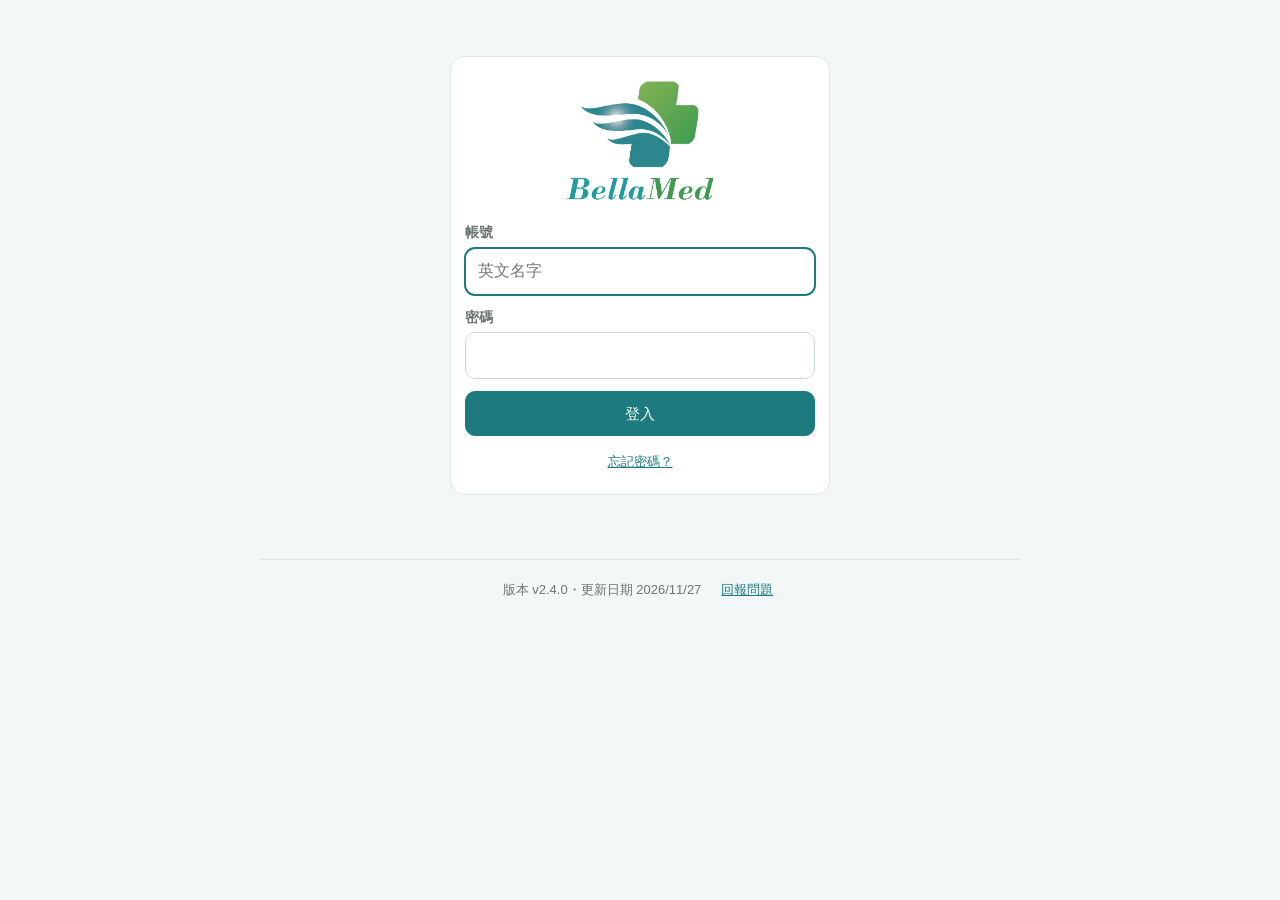
==== commit 12b3d2a8: "v2.4.0: 首頁待辦/審核/我的申請、系統設定、出勤明細與申請、Excel 匯出 Co-Authored-By: Claude Opus 5.5 <noreply@anthropic.com>" ====
--- a/index.html
+++ b/index.html
@@ -13,7 +13,7 @@
   <link rel="icon" href="assets/icon-192.png">
   <link rel="apple-touch-icon" href="assets/icon-192.png">
   <title>寶漾行政系統</title>
-  <link rel="stylesheet" href="assets/style.css?v=2.3.0">
+  <link rel="stylesheet" href="assets/style.css?v=2.4.0">
 </head>
 <body>
   <section id="loginView" hidden>
@@ -60,21 +60,21 @@
     </div>
     <nav class="bottom-nav" id="bottomNav" aria-label="常用功能">
       <a href="#/home" data-r="home"><span>🏠</span>首頁</a>
-      <a href="#/attendance/punch" data-r="attendance/punch"><span>⏰</span>打卡</a>
-      <a href="#/attendance/leave" data-r="attendance/leave"><span>📅</span>請假</a>
+      <a href="#/attendance/detail" data-r="attendance/detail"><span></span>出勤明細</a>
+      <a href="#/attendance/apply" data-r="attendance/apply"><span></span>申請</a>
       <a href="#/me" data-r="me"><span>👤</span>我的</a>
     </nav>
   </section>
 
   <div id="busy" hidden></div>
-  <script src="assets/config.js?v=2.3.0"></script>
-  <script src="assets/common.js?v=2.3.0"></script>
-  <script src="assets/avatars.js?v=2.3.0"></script>
-  <script src="assets/att-core.js?v=2.3.0"></script>
-  <script src="assets/mod-events.js?v=2.3.0"></script>
-  <script src="assets/mod-attendance.js?v=2.3.0"></script>
-  <script src="assets/adm-events.js?v=2.3.0"></script>
-  <script src="assets/adm-attendance.js?v=2.3.0"></script>
-  <script src="assets/shell.js?v=2.3.0"></script>
+  <script src="assets/config.js?v=2.4.0"></script>
+  <script src="assets/common.js?v=2.4.0"></script>
+  <script src="assets/avatars.js?v=2.4.0"></script>
+  <script src="assets/att-core.js?v=2.4.0"></script>
+  <script src="assets/xlsx.js?v=2.4.0"></script>
+  <script src="assets/mod-events.js?v=2.4.0"></script>
+  <script src="assets/mod-attendance.js?v=2.4.0"></script>
+  <script src="assets/adm-events.js?v=2.4.0"></script>
+  <script src="assets/shell.js?v=2.4.0"></script>
 </body>
 </html>
--- a/assets/style.css
+++ b/assets/style.css
@@ -521,3 +521,109 @@
   .att-big-btn b { font-size: 26px; }
   .att-line b { font-size: 21px; min-width: 64px; }
 }
+
+/* 醫學會管理者卡片（2.4.0） */
+.adm-bar { display: flex; gap: 8px; align-items: center; flex-wrap: wrap; margin-bottom: 4px; }
+.ev-adm .ev-open { color: inherit; text-decoration: none; }
+.ev-adm .ev-name { font-size: 16px; }
+.ev-adm .ev-meta { color: var(--muted); font-size: 14px; line-height: 1.7; margin-top: 4px; }
+.ev-adm .ev-foot { display: flex; gap: 8px; align-items: center; flex-wrap: wrap; margin-top: 8px; }
+.ev-adm.draft { border-style: dashed; background: #fcfcfa; }
+.adm-row { display: flex; gap: 6px; align-items: center; flex-wrap: wrap; margin-top: 10px; padding-top: 10px; border-top: 1px dashed var(--line); }
+.adm-row .grow { flex: 1; }
+.more-wrap { position: relative; }
+.more-pop { position: absolute; right: 0; top: 36px; z-index: 5; background: #fff; border: 1px solid var(--line); border-radius: 12px; box-shadow: 0 8px 24px rgba(0,0,0,.12); padding: 6px; min-width: 140px; display: flex; flex-direction: column; }
+.more-pop[hidden] { display: none; }
+.more-pop button { border: 0; background: none; text-align: left; padding: 9px 10px; border-radius: 8px; font-size: 14px; cursor: pointer; color: var(--ink); }
+.more-pop button:hover { background: #f1f6f6; }
+.more-pop button.d { color: var(--bad); }
+.grp-t { font-size: 13px; font-weight: 700; color: var(--muted); margin: 18px 4px 8px; letter-spacing: 1px; }
+.grp-t:first-child { margin-top: 4px; }
+.set-card .set-t { font-weight: 700; margin-bottom: 8px; }
+
+/* ===================== 出勤紀錄 2.4.0 ===================== */
+.att-month-bar .grow { flex: 1; }
+.att-who { max-width: 220px; }
+.fx { font-size: 11px; color: var(--muted); border: 1px solid var(--line); border-radius: 6px; padding: 0 4px; margin-left: 3px; }
+.att-day { grid-template-columns: 110px 150px 1fr auto; }
+.ad-st { display: flex; flex-wrap: wrap; gap: 4px; align-items: center; }
+.ad-act { text-align: right; }
+@media (max-width: 520px) {
+  .att-day { grid-template-columns: 96px 1fr auto; gap: 4px 8px; }
+  .ad-st { grid-column: 1 / 3; }
+  .ad-act { grid-column: 3; grid-row: 1 / span 2; align-self: center; }
+}
+th.sortable { cursor: pointer; user-select: none; white-space: nowrap; }
+th.sortable.on { color: var(--brand); }
+th .ar { font-size: 11px; margin-left: 3px; }
+.att-form { padding: 16px; }
+.att-types { display: grid; grid-template-columns: repeat(3, 1fr); gap: 10px; margin-bottom: 4px; }
+.att-types button { border: 2px solid var(--line); border-radius: 14px; padding: 12px; background: #fff; font-weight: 700; font-size: 16px; cursor: pointer; color: var(--ink); }
+.att-types button.on { border-color: var(--brand); background: var(--brand-2); color: var(--brand); }
+.att-prow { display: grid; grid-template-columns: 96px 180px; gap: 10px; align-items: center; margin-top: 10px; }
+.att-prow .chk { margin: 0; }
+.att-bal { display: flex; align-items: baseline; gap: 8px; background: var(--brand-2); border-radius: 12px; padding: 10px 14px; min-height: 46px; }
+.att-bal b { font-size: 20px; color: var(--brand); }
+.att-bal span { color: var(--muted); font-size: 13px; }
+.att-dt { display: grid; grid-template-columns: 1fr 110px; gap: 8px; }
+.att-total { font-weight: 700; font-size: 17px; padding: 6px 2px; }
+.att-ro { background: #f6f8f8; color: var(--ink); }
+.att-seg { display: flex; border: 1px solid var(--line); border-radius: 10px; overflow: hidden; }
+.att-seg button { flex: 1; border: 0; background: #fff; padding: 10px 0; font-size: 15px; cursor: pointer; color: var(--ink); }
+.att-seg button.on { background: var(--brand); color: #fff; font-weight: 700; }
+.att-editing { background: var(--warn-bg); color: var(--warn); border-radius: 10px; padding: 8px 12px; margin: 10px 0 4px; font-size: 14px; }
+.att-req-row { display: flex; align-items: center; gap: 10px; padding: 11px 0; border-bottom: 1px dashed var(--line); color: inherit; text-decoration: none; font-size: 14px; }
+.att-req-row:last-child { border-bottom: 0; }
+.att-req-row .grow { flex: 1; min-width: 0; }
+.cal-grid { display: grid; grid-template-columns: repeat(7, 1fr); gap: 4px; }
+.cal-h { text-align: center; color: var(--muted); font-weight: 600; font-size: 13px; padding: 4px 0; }
+.cal-d { border: 1px solid var(--line); background: #fff; border-radius: 8px; min-height: 60px; padding: 5px 6px; text-align: left; cursor: pointer; font: inherit; color: var(--ink); display: flex; flex-direction: column; gap: 2px; }
+.cal-d b { font-weight: 600; font-size: 14px; }
+.cal-d small { font-size: 11px; line-height: 1.3; }
+.cal-d.empty { border: 0; background: none; cursor: default; }
+.cal-d.off { background: #f3f5f5; color: #9aa8a8; }
+.cal-d.hol { background: #fdf1ef; } .cal-d.hol small { color: var(--bad); }
+.cal-d.ty { background: var(--warn-bg); } .cal-d.ty small { color: var(--warn); }
+.cal-d.work small { color: var(--brand); }
+@media (max-width: 520px) { .cal-d { min-height: 48px; padding: 4px; } .cal-d small { font-size: 10px; } .att-prow { grid-template-columns: 80px 1fr; } }
+
+/* ===================== 2.4.0 首頁清單、系統設定 ===================== */
+.home-list .hc-title { padding-bottom: 8px; border-bottom: 1px dashed var(--line); margin-bottom: 0; }
+.hc-title .cnt, .hl-row .cnt { background: var(--bad, #c0392b); color: #fff; border-radius: 99px; font-size: 12px; min-width: 20px; height: 20px; padding: 0 6px; display: inline-flex; align-items: center; justify-content: center; font-weight: 700; }
+.hc-title .hc-all { margin-left: auto; color: var(--brand); font-weight: 500; text-decoration: none; }
+.hl-row { display: flex; align-items: center; gap: 8px; padding: 11px 0; border-bottom: 1px dashed var(--line); color: var(--ink); text-decoration: none; min-width: 0; }
+.hl-row:last-child { border-bottom: 0; }
+.hl-row .grow { flex: 1; min-width: 0; overflow: hidden; text-overflow: ellipsis; white-space: nowrap; }
+.hl-row .go { color: var(--muted); flex: none; }
+.hl-row .badge { flex: none; }
+.hl-row .dot { width: 7px; height: 7px; border-radius: 50%; background: var(--bad, #c0392b); flex: none; }
+.hl-row .dot.y { background: #e0a100; }
+.hl-row:hover .grow { color: var(--brand); }
+.hl-empty { color: var(--muted); padding: 11px 0; }
+.card > .hl-row { padding-left: 2px; padding-right: 2px; }
+.bal-grid { display: grid; grid-template-columns: repeat(auto-fill, minmax(110px, 1fr)); gap: 8px; }
+.bal-grid > div { background: #f5f8f8; border-radius: 10px; padding: 8px 10px; display: flex; flex-direction: column; }
+.bal-grid span { font-size: 12px; color: var(--muted); }
+.bal-grid b { font-size: 17px; }
+.set-t { font-weight: 700; }
+table.perm2 th, table.perm2 td { white-space: nowrap; }
+table.perm2 th small { color: var(--muted); font-weight: 400; }
+table.perm2 tr.sp td { background: #fffaf0; font-weight: 700; }
+table.perm2 tr.drop td { background: #f7fafa; white-space: normal; }
+.gk { display: inline-flex; align-items: center; gap: 2px; border: 1px solid var(--line); border-radius: 8px; padding: 2px 4px 2px 6px; background: #fff; }
+.gk.open { border-color: var(--brand); }
+.gk-n { border: 0; background: none; cursor: pointer; font: inherit; color: var(--ink); padding: 2px 4px; font-variant-numeric: tabular-nums; }
+.ck { width: 20px; height: 20px; border-radius: 5px; border: 2px solid #9fb3b3; background: #fff; cursor: pointer; padding: 0; position: relative; flex: none; }
+.ck.on, .ck.part { background: var(--brand); border-color: var(--brand); }
+.ck.on::after { content: ''; position: absolute; left: 5px; top: 1px; width: 5px; height: 10px; border: solid #fff; border-width: 0 2px 2px 0; transform: rotate(45deg); }
+.ck.part::after { content: ''; position: absolute; left: 3px; right: 3px; top: 7px; height: 2px; background: #fff; }
+.who { display: flex; flex-wrap: wrap; gap: 6px 8px; }
+.who .chk { margin: 0; }
+.grp-box { border: 1px solid var(--line); border-radius: 12px; padding: 10px; margin-top: 10px; }
+.input.mini { width: auto; min-width: 90px; padding: 4px 8px; }
+.home-grid { grid-template-columns: 1fr; }
+@media (min-width: 700px) { .home-grid { grid-template-columns: 1fr 1fr; } }
+table.att-all td:first-child, table.att-all .badge, table.att-all th { white-space: nowrap; }
+@media (max-width: 600px) {
+  table.att-all th, table.att-all td { padding: 8px 6px; font-size: 13px; }
+}
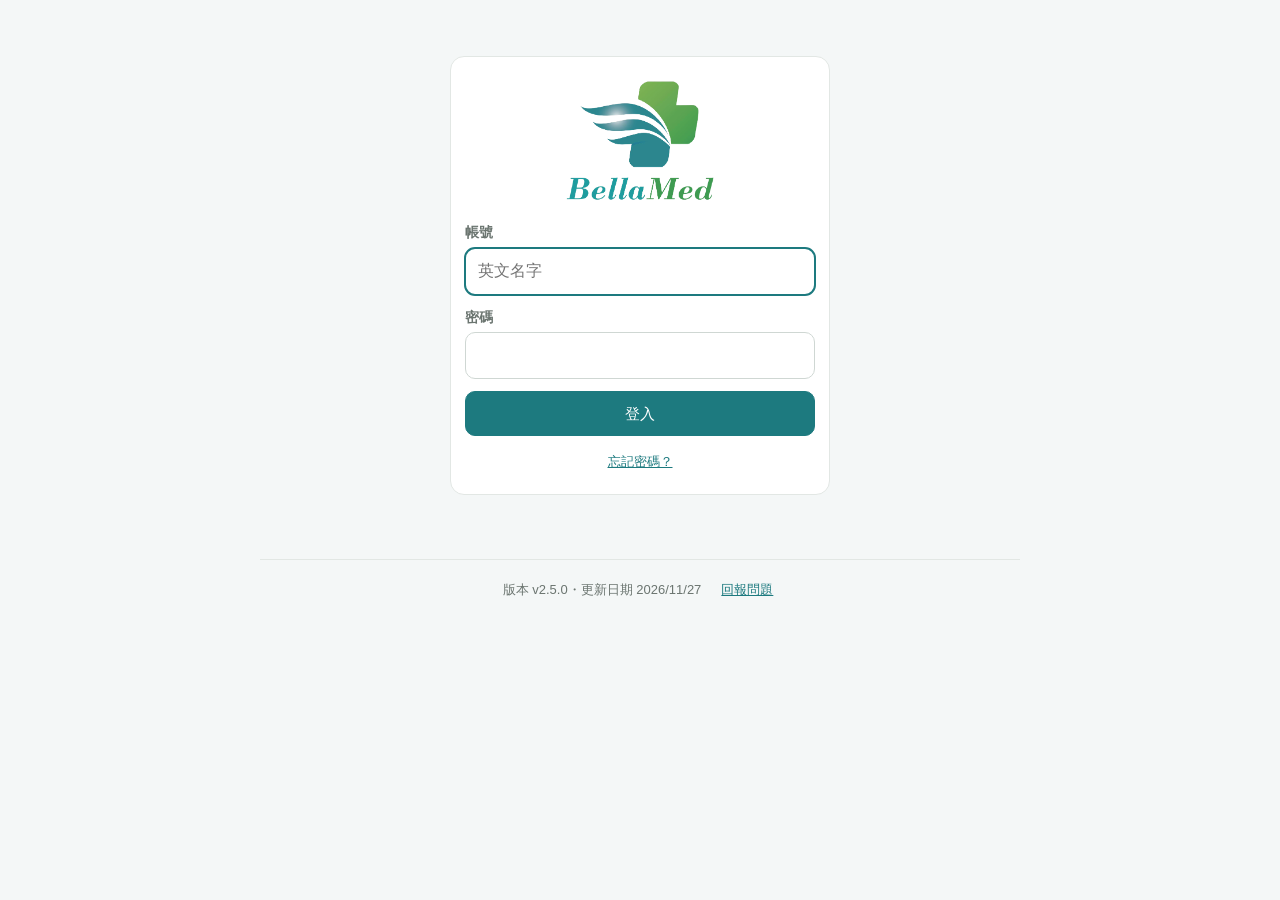
==== commit a29896c3: "v2.5.0: 首頁與左側選單改版、醫學會歷年活動、假別額度與請假附件、公告、規章、手機桌面圖示 Co-Authored-By: Claude Opus 5.5 <noreply@anthropic." ====
--- a/index.html
+++ b/index.html
@@ -5,17 +5,26 @@
   <meta name="viewport" content="width=device-width, initial-scale=1, viewport-fit=cover">
   <meta name="theme-color" content="#1d7a7f">
   <meta name="robots" content="noindex, nofollow">
-  <meta http-equiv="Content-Security-Policy" content="default-src 'none'; script-src 'self'; style-src 'self' 'unsafe-inline'; img-src 'self' data: https://drive.google.com https://*.googleusercontent.com; connect-src https://script.google.com https://script.googleusercontent.com; manifest-src 'self'; base-uri 'none'; form-action 'none'">
+  <meta http-equiv="Content-Security-Policy" content="default-src 'none'; script-src 'self'; style-src 'self' 'unsafe-inline'; img-src 'self' data: blob: https://drive.google.com https://*.googleusercontent.com; connect-src https://script.google.com https://script.googleusercontent.com; manifest-src 'self'; frame-src https://www.youtube-nocookie.com; base-uri 'none'; form-action 'none'">
   <meta name="referrer" content="strict-origin-when-cross-origin">
   <meta name="apple-mobile-web-app-capable" content="yes">
   <meta name="apple-mobile-web-app-title" content="寶漾行政系統">
   <link rel="manifest" href="manifest.webmanifest">
   <link rel="icon" href="assets/icon-192.png">
-  <link rel="apple-touch-icon" href="assets/icon-192.png">
+  <link rel="apple-touch-icon" href="assets/apple-touch-icon.png?v=2.5.0">
+  <link rel="apple-touch-startup-image" href="assets/splash-750x1334.png" media="(device-width: 375px) and (device-height: 667px) and (-webkit-device-pixel-ratio: 2) and (orientation: portrait)">
+  <link rel="apple-touch-startup-image" href="assets/splash-828x1792.png" media="(device-width: 414px) and (device-height: 896px) and (-webkit-device-pixel-ratio: 2) and (orientation: portrait)">
+  <link rel="apple-touch-startup-image" href="assets/splash-1125x2436.png" media="(device-width: 375px) and (device-height: 812px) and (-webkit-device-pixel-ratio: 3) and (orientation: portrait)">
+  <link rel="apple-touch-startup-image" href="assets/splash-1170x2532.png" media="(device-width: 390px) and (device-height: 844px) and (-webkit-device-pixel-ratio: 3) and (orientation: portrait)">
+  <link rel="apple-touch-startup-image" href="assets/splash-1179x2556.png" media="(device-width: 393px) and (device-height: 852px) and (-webkit-device-pixel-ratio: 3) and (orientation: portrait)">
+  <link rel="apple-touch-startup-image" href="assets/splash-1242x2688.png" media="(device-width: 414px) and (device-height: 896px) and (-webkit-device-pixel-ratio: 3) and (orientation: portrait)">
+  <link rel="apple-touch-startup-image" href="assets/splash-1284x2778.png" media="(device-width: 428px) and (device-height: 926px) and (-webkit-device-pixel-ratio: 3) and (orientation: portrait)">
+  <link rel="apple-touch-startup-image" href="assets/splash-1290x2796.png" media="(device-width: 430px) and (device-height: 932px) and (-webkit-device-pixel-ratio: 3) and (orientation: portrait)">
   <title>寶漾行政系統</title>
-  <link rel="stylesheet" href="assets/style.css?v=2.4.0">
+  <link rel="stylesheet" href="assets/style.css?v=2.5.0">
 </head>
 <body>
+  <div id="splash"><img src="assets/logo.png" alt=""><span>載入中…</span></div>
   <section id="loginView" hidden>
     <main>
       <div class="card login">
@@ -67,14 +76,15 @@
   </section>
 
   <div id="busy" hidden></div>
-  <script src="assets/config.js?v=2.4.0"></script>
-  <script src="assets/common.js?v=2.4.0"></script>
-  <script src="assets/avatars.js?v=2.4.0"></script>
-  <script src="assets/att-core.js?v=2.4.0"></script>
-  <script src="assets/xlsx.js?v=2.4.0"></script>
-  <script src="assets/mod-events.js?v=2.4.0"></script>
-  <script src="assets/mod-attendance.js?v=2.4.0"></script>
-  <script src="assets/adm-events.js?v=2.4.0"></script>
-  <script src="assets/shell.js?v=2.4.0"></script>
+  <script src="assets/config.js?v=2.5.0"></script>
+  <script src="assets/common.js?v=2.5.0"></script>
+  <script src="assets/avatars.js?v=2.5.0"></script>
+  <script src="assets/att-core.js?v=2.5.0"></script>
+  <script src="assets/xlsx.js?v=2.5.0"></script>
+  <script src="assets/mod-events.js?v=2.5.0"></script>
+  <script src="assets/mod-attendance.js?v=2.5.0"></script>
+  <script src="assets/mod-info.js?v=2.5.0"></script>
+  <script src="assets/adm-events.js?v=2.5.0"></script>
+  <script src="assets/shell.js?v=2.5.0"></script>
 </body>
 </html>
--- a/assets/style.css
+++ b/assets/style.css
@@ -627,3 +627,115 @@
 @media (max-width: 600px) {
   table.att-all th, table.att-all td { padding: 8px 6px; font-size: 13px; }
 }
+
+/* ===================== 2.5.0 左側選單：功能展開子分頁 ===================== */
+button.nav-item { width: 100%; border: 0; background: none; font: inherit; color: inherit; text-align: left; cursor: pointer; }
+.nav-mod .car { flex: none; width: 6px; height: 6px; border-right: 1.5px solid #8a9898; border-bottom: 1.5px solid #8a9898; transform: rotate(-45deg); margin-right: 6px; transition: transform .15s; }
+.nav-mod.open .car { transform: rotate(45deg); margin-top: -3px; }
+.nav-mod.cur { font-weight: 700; }
+.nav-mod.cur .nic { color: var(--brand); }
+.nav-subs { display: none; }
+.nav-subs.open { display: block; }
+.nav-item.nav-sub { padding-left: 48px; min-height: 38px; font-size: 14px; }
+.nav-item.nav-sub0 { padding-left: 18px; }
+.nav-sec.nav-adm { border-top: 1px solid var(--line); padding-top: 8px; margin-top: 14px; }
+/* 首頁：今日出勤 */
+.home-att .hc-title { margin-bottom: 10px; }
+.pc-date { color: var(--muted); font-weight: 400; font-size: 14px; }
+.pc-tiles { display: grid; grid-template-columns: 1fr 1fr; gap: 10px; margin-bottom: 12px; }
+.pc-tiles > div { background: #f5f8f8; border-radius: 12px; padding: 10px 12px; display: flex; flex-direction: column; }
+.pc-tiles span { font-size: 13px; color: var(--muted); }
+.pc-tiles b { font-size: 26px; font-variant-numeric: tabular-nums; color: #c2cccc; line-height: 1.3; }
+.pc-tiles .has b { color: var(--ink); }
+.pc-btn { width: 100%; height: 56px; border: 0; border-radius: 14px; background: var(--accent, #4b9a3c); color: #fff; display: flex; align-items: center; justify-content: center; gap: 14px; font: inherit; font-size: 20px; font-weight: 700; letter-spacing: 2px; cursor: pointer; box-shadow: 0 6px 16px rgba(75,154,60,.25); }
+.pc-btn small { font-size: 15px; font-weight: 500; letter-spacing: 0; opacity: .9; font-variant-numeric: tabular-nums; }
+.pc-btn:active { transform: translateY(1px); }
+.pc-btn:disabled { opacity: .6; }
+.adm-row .mine { font-size: 13px; color: #2f7d3a; }
+.btn.go { background: var(--accent); border-color: var(--accent); color: #fff; }
+.bar-row { display: flex; gap: 8px; align-items: center; margin-bottom: 12px; flex-wrap: wrap; }
+table.his-t td:first-child { white-space: nowrap; }
+/* 選單與權限（樹狀） */
+table.perm2 tr.grp td { background: #f7fafa; padding: 6px 10px; }
+table.perm2 .grp-t { border: 0; background: none; font: inherit; font-weight: 700; color: var(--muted); font-size: 13px; cursor: pointer; padding: 4px 2px; }
+table.perm2 tr.mod td:first-child { font-weight: 700; }
+table.perm2 tr.subp td:first-child { padding-left: 30px; color: #3d4a4a; }
+.who-row { display: flex; gap: 12px; align-items: flex-start; padding: 6px 0; border-top: 1px dashed var(--line); }
+.who-row:first-child { border-top: 0; }
+.who-h { display: inline-flex; align-items: center; gap: 6px; font-weight: 700; min-width: 72px; font-size: 13px; padding-top: 6px; }
+.who-row .who { flex: 1; }
+/* 申請附件 */
+.att-files { display: flex; flex-wrap: wrap; gap: 8px; }
+.file-chip { display: inline-flex; align-items: center; gap: 6px; border: 1px solid var(--line); background: #f7fafa; border-radius: 8px; padding: 6px 8px 6px 10px; font-size: 13px; max-width: 100%; }
+.file-chip button { border: 0; background: none; color: var(--muted); cursor: pointer; font-size: 15px; padding: 0 2px; }
+.file-add { border: 1px dashed var(--brand); color: var(--brand); border-radius: 8px; padding: 6px 12px; font-size: 13px; cursor: pointer; }
+.att-thumbs { display: flex; flex-wrap: wrap; gap: 10px; }
+.att-th { width: 110px; height: 84px; border-radius: 10px; border: 1px solid var(--line); background: #eef2f2 center/cover no-repeat; display: flex; flex-direction: column; align-items: center; justify-content: flex-end; padding: 4px; cursor: pointer; font: inherit; font-weight: 700; color: #c2551f; position: relative; overflow: hidden; }
+.att-th.pdf { background-color: #fdeee6; justify-content: center; }
+.att-th small { font-weight: 400; font-size: 11px; color: var(--ink); background: rgba(255,255,255,.85); border-radius: 4px; padding: 1px 4px; max-width: 100%; overflow: hidden; text-overflow: ellipsis; white-space: nowrap; }
+.att-bal span { margin-left: 10px; color: var(--muted); font-size: 13px; }
+.seg-tabs { display: inline-flex; border: 1px solid var(--line); border-radius: 10px; overflow: hidden; background: #fff; margin-bottom: 12px; }
+.seg-tabs button { border: 0; background: none; padding: 8px 18px; font: inherit; font-size: 14px; cursor: pointer; color: var(--ink); }
+.seg-tabs button.on { background: var(--brand); color: #fff; }
+table.q-t td { white-space: nowrap; }
+table.q-t tr.na td { color: var(--muted); }
+.q-in { max-width: 120px; padding: 5px 10px; }
+.fb-shot { max-width: 100%; border-radius: 10px; display: block; }
+/* ===================== 公告、規章 ===================== */
+.ann-row { display: flex; align-items: center; gap: 10px; padding: 12px 2px; border-top: 1px dashed var(--line); color: var(--ink); text-decoration: none; font-size: 15px; }
+.ann-row:first-child { border-top: 0; }
+.ann-row .grow { flex: 1; min-width: 0; overflow: hidden; text-overflow: ellipsis; white-space: nowrap; }
+.ann-row:hover .grow { color: var(--brand); }
+.ann-row .d { color: var(--muted); font-size: 13px; flex: none; }
+.tag { flex: none; font-size: 12px; border-radius: 6px; padding: 2px 7px; background: var(--brand-2); color: var(--brand); }
+.tag.pin { background: var(--warn-bg); color: var(--warn); }
+.tag.gray { background: #eef2f2; color: var(--muted); }
+.new { flex: none; width: 7px; height: 7px; border-radius: 50%; background: var(--brand); }
+.new.off { background: transparent; }
+.news-body { white-space: pre-wrap; line-height: 1.75; margin: 12px 0; }
+.ne-opts { display: flex; align-items: center; gap: 10px; flex-wrap: wrap; margin-top: 8px; }
+.home-news { grid-column: 1 / -1; }
+.doc-row { display: flex; align-items: center; gap: 12px; padding: 12px 2px; border-top: 1px dashed var(--line); color: var(--ink); text-decoration: none; }
+.doc-row:first-child { border-top: 0; }
+.doc-row small { display: block; color: var(--muted); font-size: 12px; margin-top: 2px; font-weight: 400; }
+.doc-row .go { color: var(--muted); }
+.doc-ty { width: 40px; height: 40px; flex: none; border-radius: 10px; background: var(--brand-2); color: var(--brand); display: flex; align-items: center; justify-content: center; font-size: 12px; font-weight: 700; }
+.doc-ty.v { background: #fdeee6; color: #c2551f; }
+.crumb { display: block; font-size: 13px; color: var(--muted); font-weight: 400; text-decoration: none; margin-bottom: 2px; }
+.doc-meta { color: var(--muted); font-size: 13px; margin: -4px 0 14px; line-height: 1.6; }
+.video-wrap { position: relative; max-width: 760px; aspect-ratio: 16 / 9; border-radius: 16px; overflow: hidden; background: #1f2a2a; margin-bottom: 14px; }
+.video-wrap iframe { position: absolute; inset: 0; width: 100%; height: 100%; border: 0; }
+.toc { display: flex; flex-wrap: wrap; gap: 6px; max-width: 760px; margin-bottom: 12px; }
+.toc a { border: 1px solid var(--line); background: #fff; border-radius: 99px; padding: 5px 12px; font-size: 13px; color: var(--ink); text-decoration: none; }
+.toc a:hover { border-color: var(--brand); color: var(--brand); }
+.manual { max-width: 760px; font-size: 15px; line-height: 1.8; overflow-wrap: anywhere; }
+.manual .note { background: #f2f6f8; border-left: 4px solid #8fa8c0; border-radius: 8px; padding: 12px 14px; margin-bottom: 6px; }
+.manual .note p { margin: 6px 0; }
+.manual .note small { color: var(--muted); }
+.manual h3 { color: #1f4e79; font-size: 19px; margin: 26px 0 10px; padding-bottom: 6px; border-bottom: 2px solid #1f4e79; scroll-margin-top: 70px; }
+.manual h4 { color: #2e6da4; font-size: 16px; margin: 16px 0 6px; }
+.manual h5 { font-size: 15px; margin: 14px 0 2px; }
+.manual p { margin: 6px 0; }
+.manual ul { margin: 6px 0; padding-left: 22px; }
+.manual .fine { color: var(--muted); font-size: 13px; }
+.manual .tip { background: #fff7ec; border: 1px solid #e8b46a; border-radius: 8px; padding: 10px 14px; margin: 10px 0; }
+.manual .tip p { margin: 4px 0; }
+.manual table.mt { width: 100%; border-collapse: collapse; margin: 10px 0; font-size: 14px; line-height: 1.6; }
+.manual table.mt th { background: #1f4e79; color: #fff; text-align: left; padding: 8px 10px; font-weight: 700; }
+.manual table.mt td { border: 1px solid #b9c9d8; padding: 8px 10px; vertical-align: top; }
+.manual table.mt td:first-child { background: #f2f6f8; font-weight: 700; min-width: 96px; }
+.manual table.mt.two td:first-child { background: none; font-weight: 400; }
+.manual table.mt.check td:first-child { text-align: center; font-weight: 400; min-width: 0; width: 32px; }
+.manual table.mt.check td:nth-child(n+3), .manual table.mt.check th:nth-child(n+3) { width: 56px; text-align: center; }
+.manual table.mt td small { display: block; font-weight: 400; font-size: 12px; color: var(--muted); }
+.manual table.mt tr.tall td { height: 160px; }
+@media (max-width: 600px) { .manual table.mt { font-size: 13px; } .manual table.mt td, .manual table.mt th { padding: 6px; } .manual table.mt td:first-child { min-width: 72px; } }
+@media print {
+  .side, .topbar, .bottom-nav, .site-foot, .video-wrap, .toc, .page-head .crumb, #testBar { display: none !important; }
+  .manual { max-width: none; border: 0; }
+}
+/* 載入畫面 */
+#splash { position: fixed; inset: 0; z-index: 9999; background: #f4f7f7; display: flex; flex-direction: column; align-items: center; justify-content: center; gap: 18px; color: var(--muted); font-size: 15px; letter-spacing: 1px; transition: opacity .25s; }
+#splash img { width: 120px; height: auto; }
+#splash.gone { opacity: 0; pointer-events: none; }
+.nav-item > span.car { flex: 0 0 6px !important; width: 6px; height: 6px; min-width: 0; overflow: visible; }
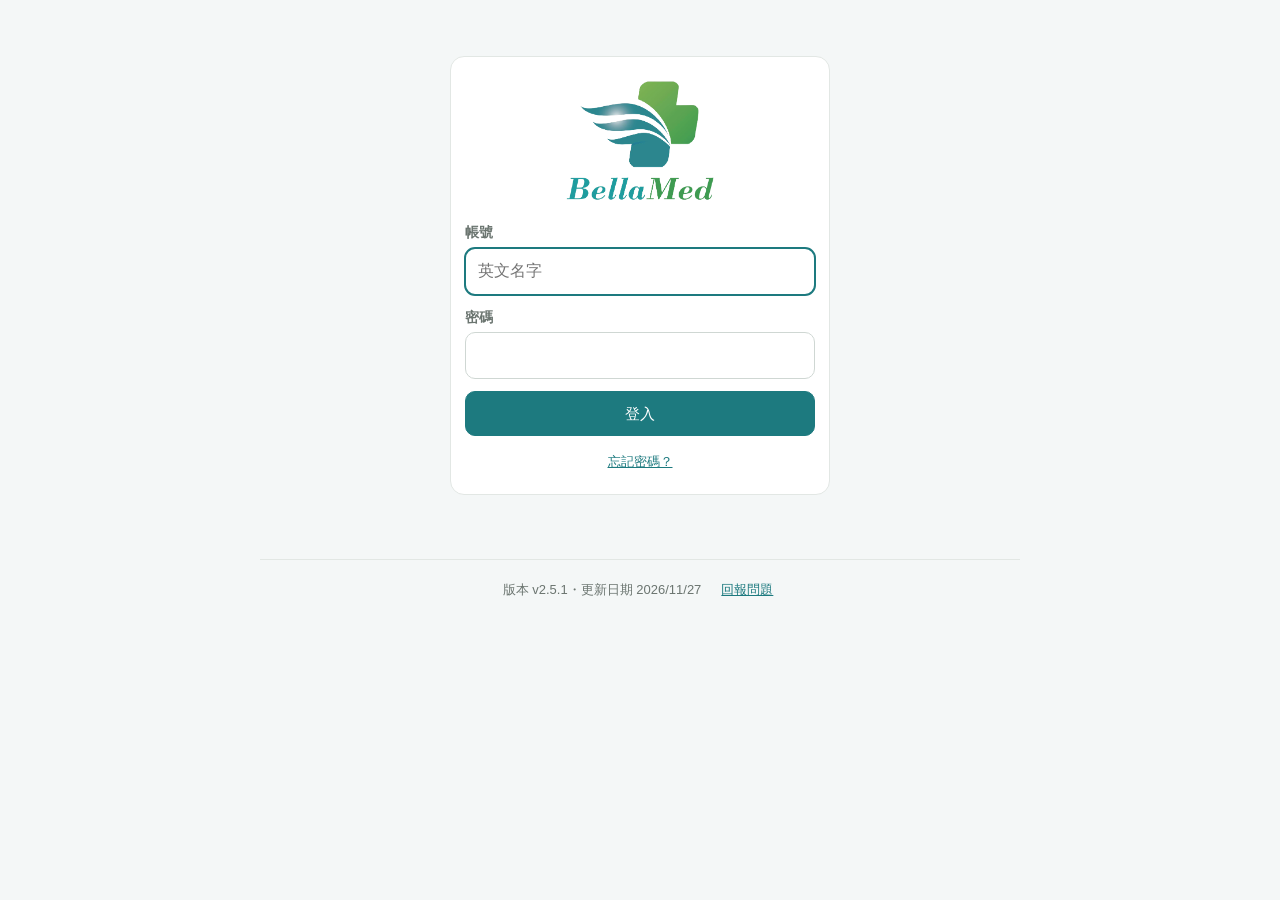
==== commit f6831f99: "v2.5.1: 修正出勤設定的工作日曆不顯示、換頁時關閉開著的視窗 Co-Authored-By: Claude Opus 5.5 <noreply@anthropic.com>" ====
--- a/index.html
+++ b/index.html
@@ -11,7 +11,7 @@
   <meta name="apple-mobile-web-app-title" content="寶漾行政系統">
   <link rel="manifest" href="manifest.webmanifest">
   <link rel="icon" href="assets/icon-192.png">
-  <link rel="apple-touch-icon" href="assets/apple-touch-icon.png?v=2.5.0">
+  <link rel="apple-touch-icon" href="assets/apple-touch-icon.png?v=2.5.1">
   <link rel="apple-touch-startup-image" href="assets/splash-750x1334.png" media="(device-width: 375px) and (device-height: 667px) and (-webkit-device-pixel-ratio: 2) and (orientation: portrait)">
   <link rel="apple-touch-startup-image" href="assets/splash-828x1792.png" media="(device-width: 414px) and (device-height: 896px) and (-webkit-device-pixel-ratio: 2) and (orientation: portrait)">
   <link rel="apple-touch-startup-image" href="assets/splash-1125x2436.png" media="(device-width: 375px) and (device-height: 812px) and (-webkit-device-pixel-ratio: 3) and (orientation: portrait)">
@@ -21,7 +21,7 @@
   <link rel="apple-touch-startup-image" href="assets/splash-1284x2778.png" media="(device-width: 428px) and (device-height: 926px) and (-webkit-device-pixel-ratio: 3) and (orientation: portrait)">
   <link rel="apple-touch-startup-image" href="assets/splash-1290x2796.png" media="(device-width: 430px) and (device-height: 932px) and (-webkit-device-pixel-ratio: 3) and (orientation: portrait)">
   <title>寶漾行政系統</title>
-  <link rel="stylesheet" href="assets/style.css?v=2.5.0">
+  <link rel="stylesheet" href="assets/style.css?v=2.5.1">
 </head>
 <body>
   <div id="splash"><img src="assets/logo.png" alt=""><span>載入中…</span></div>
@@ -76,15 +76,15 @@
   </section>
 
   <div id="busy" hidden></div>
-  <script src="assets/config.js?v=2.5.0"></script>
-  <script src="assets/common.js?v=2.5.0"></script>
-  <script src="assets/avatars.js?v=2.5.0"></script>
-  <script src="assets/att-core.js?v=2.5.0"></script>
-  <script src="assets/xlsx.js?v=2.5.0"></script>
-  <script src="assets/mod-events.js?v=2.5.0"></script>
-  <script src="assets/mod-attendance.js?v=2.5.0"></script>
-  <script src="assets/mod-info.js?v=2.5.0"></script>
-  <script src="assets/adm-events.js?v=2.5.0"></script>
-  <script src="assets/shell.js?v=2.5.0"></script>
+  <script src="assets/config.js?v=2.5.1"></script>
+  <script src="assets/common.js?v=2.5.1"></script>
+  <script src="assets/avatars.js?v=2.5.1"></script>
+  <script src="assets/att-core.js?v=2.5.1"></script>
+  <script src="assets/xlsx.js?v=2.5.1"></script>
+  <script src="assets/mod-events.js?v=2.5.1"></script>
+  <script src="assets/mod-attendance.js?v=2.5.1"></script>
+  <script src="assets/mod-info.js?v=2.5.1"></script>
+  <script src="assets/adm-events.js?v=2.5.1"></script>
+  <script src="assets/shell.js?v=2.5.1"></script>
 </body>
 </html>
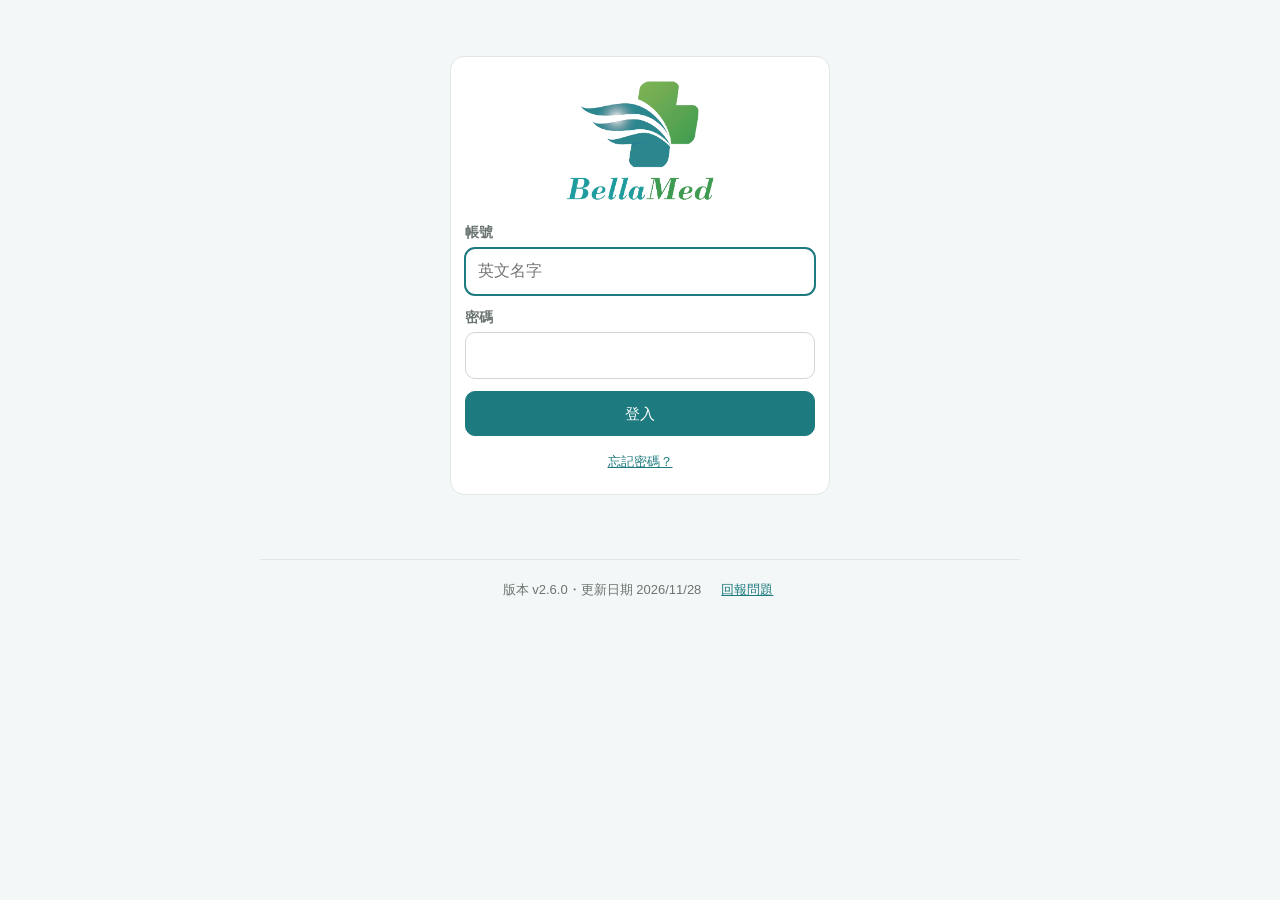
==== commit 28bcc98e: "v2.6.0: 出勤管理改版（補登移到出勤明細、流程圖、年月下拉、匯出選年月、依假別看額度）、醫學會修改紀錄、公告未讀與排程、規章捲動、申請與通報（申訴、知悉通報） Co-Authored-By: C" ====
--- a/index.html
+++ b/index.html
@@ -11,7 +11,7 @@
   <meta name="apple-mobile-web-app-title" content="寶漾行政系統">
   <link rel="manifest" href="manifest.webmanifest">
   <link rel="icon" href="assets/icon-192.png">
-  <link rel="apple-touch-icon" href="assets/apple-touch-icon.png?v=2.5.1">
+  <link rel="apple-touch-icon" href="assets/apple-touch-icon.png?v=2.6.0">
   <link rel="apple-touch-startup-image" href="assets/splash-750x1334.png" media="(device-width: 375px) and (device-height: 667px) and (-webkit-device-pixel-ratio: 2) and (orientation: portrait)">
   <link rel="apple-touch-startup-image" href="assets/splash-828x1792.png" media="(device-width: 414px) and (device-height: 896px) and (-webkit-device-pixel-ratio: 2) and (orientation: portrait)">
   <link rel="apple-touch-startup-image" href="assets/splash-1125x2436.png" media="(device-width: 375px) and (device-height: 812px) and (-webkit-device-pixel-ratio: 3) and (orientation: portrait)">
@@ -21,7 +21,7 @@
   <link rel="apple-touch-startup-image" href="assets/splash-1284x2778.png" media="(device-width: 428px) and (device-height: 926px) and (-webkit-device-pixel-ratio: 3) and (orientation: portrait)">
   <link rel="apple-touch-startup-image" href="assets/splash-1290x2796.png" media="(device-width: 430px) and (device-height: 932px) and (-webkit-device-pixel-ratio: 3) and (orientation: portrait)">
   <title>寶漾行政系統</title>
-  <link rel="stylesheet" href="assets/style.css?v=2.5.1">
+  <link rel="stylesheet" href="assets/style.css?v=2.6.0">
 </head>
 <body>
   <div id="splash"><img src="assets/logo.png" alt=""><span>載入中…</span></div>
@@ -70,21 +70,22 @@
     <nav class="bottom-nav" id="bottomNav" aria-label="常用功能">
       <a href="#/home" data-r="home"><span>🏠</span>首頁</a>
       <a href="#/attendance/detail" data-r="attendance/detail"><span></span>出勤明細</a>
-      <a href="#/attendance/apply" data-r="attendance/apply"><span></span>申請</a>
+      <a href="#/attendance/apply" data-r="attendance/apply"><span></span>休假申請</a>
       <a href="#/me" data-r="me"><span>👤</span>我的</a>
     </nav>
   </section>
 
   <div id="busy" hidden></div>
-  <script src="assets/config.js?v=2.5.1"></script>
-  <script src="assets/common.js?v=2.5.1"></script>
-  <script src="assets/avatars.js?v=2.5.1"></script>
-  <script src="assets/att-core.js?v=2.5.1"></script>
-  <script src="assets/xlsx.js?v=2.5.1"></script>
-  <script src="assets/mod-events.js?v=2.5.1"></script>
-  <script src="assets/mod-attendance.js?v=2.5.1"></script>
-  <script src="assets/mod-info.js?v=2.5.1"></script>
-  <script src="assets/adm-events.js?v=2.5.1"></script>
-  <script src="assets/shell.js?v=2.5.1"></script>
+  <script src="assets/config.js?v=2.6.0"></script>
+  <script src="assets/common.js?v=2.6.0"></script>
+  <script src="assets/avatars.js?v=2.6.0"></script>
+  <script src="assets/att-core.js?v=2.6.0"></script>
+  <script src="assets/xlsx.js?v=2.6.0"></script>
+  <script src="assets/mod-events.js?v=2.6.0"></script>
+  <script src="assets/mod-attendance.js?v=2.6.0"></script>
+  <script src="assets/mod-info.js?v=2.6.0"></script>
+  <script src="assets/mod-apply.js?v=2.6.0"></script>
+  <script src="assets/adm-events.js?v=2.6.0"></script>
+  <script src="assets/shell.js?v=2.6.0"></script>
 </body>
 </html>
--- a/assets/style.css
+++ b/assets/style.css
@@ -739,3 +739,64 @@
 #splash img { width: 120px; height: auto; }
 #splash.gone { opacity: 0; pointer-events: none; }
 .nav-item > span.car { flex: 0 0 6px !important; width: 6px; height: 6px; min-width: 0; overflow: visible; }
+
+/* ===== v2.6 ===== */
+/* 流程圖 O——O——O：上面日期、下面「人名＋動作」 */
+.steps { display: flex; align-items: flex-start; margin: 12px 0 4px; }
+.st { flex: 1; min-width: 0; text-align: center; position: relative; font-size: 12px; color: var(--muted); line-height: 1.35; }
+.st::before { content: ''; position: absolute; top: 29px; right: 50%; width: 100%; height: 3px; background: #d5dede; }
+.st:first-child::before { display: none; }
+.st em { display: block; font-style: normal; height: 16px; margin-bottom: 3px; font-size: 12px; color: var(--muted); white-space: nowrap; }
+.st i { width: 22px; height: 22px; border-radius: 50%; border: 3px solid #c9d3d3; background: #fff; display: flex; align-items: center; justify-content: center; margin: 0 auto 5px; position: relative; z-index: 1; font-style: normal; font-size: 12px; color: #fff; box-sizing: border-box; }
+.st b { display: block; color: var(--ink); font-size: 13px; font-weight: 600; overflow-wrap: anywhere; padding: 0 2px; }
+.st.done i { background: var(--brand); border-color: var(--brand); }
+.st.done i::after { content: '✓'; }
+.st.done::before, .st.cur::before, .st.bad::before { background: var(--brand); }
+.st.cur i { border-color: var(--brand); box-shadow: 0 0 0 5px var(--brand-2); }
+.st.cur b { color: var(--brand); }
+.st.bad i { background: var(--bad); border-color: var(--bad); }
+.st.bad i::after { content: '✕'; }
+.st.bad b { color: var(--bad); }
+.st.todo b { color: var(--muted); font-weight: 400; }
+.st.opt i { border-style: dashed; }
+.steps.mini { margin: 6px 0 0; }
+.steps.mini .st i { width: 14px; height: 14px; border-width: 2px; margin-bottom: 3px; font-size: 9px; }
+.steps.mini .st::before { top: 25px; height: 2px; }
+.steps.mini .st b { font-size: 12px; font-weight: 500; }
+.req-row { display: block; padding: 12px 2px; border-top: 1px dashed var(--line); color: var(--ink); text-decoration: none; cursor: pointer; }
+.req-row:first-child { border-top: 0; }
+.req-row .rh { display: flex; align-items: center; gap: 10px; }
+.req-row .rh b { flex: 1; min-width: 0; font-weight: 600; }
+/* 首頁：未讀公告 */
+.ann-row.unread .grow { font-weight: 700; }
+/* 出勤明細：年月下拉 */
+.att-month-bar select.input { width: auto; min-width: 96px; }
+/* 規章：內容固定範圍捲動 */
+.manual-box { max-width: 760px; height: calc(100vh - 260px); min-height: 320px; overflow: auto; overscroll-behavior: contain; }
+/* 申請與通報 */
+.frm { width: 100%; border-collapse: collapse; }
+.frm td { padding: 9px 12px; border: 1px solid #d8e2e2; font-size: 14px; vertical-align: top; }
+.frm td.k { background: #f2f6f8; width: 170px; color: #33404a; }
+.frm td.k small { display: block; color: var(--muted); font-size: 12px; }
+.frm .opts { display: flex; flex-wrap: wrap; gap: 4px 14px; }
+.frm .opts label { display: inline-flex; align-items: center; gap: 6px; cursor: pointer; }
+.frm .input { margin: 0; }
+.frm textarea.input { min-height: 110px; }
+.frm .notice-txt { font-size: 13px; line-height: 1.6; color: #33404a; }
+.case-cards { display: grid; grid-template-columns: 1fr 1fr; gap: 14px; max-width: 760px; }
+.case-hist { font-size: 13px; color: var(--muted); border-left: 2px solid var(--line); margin: 12px 0 0 6px; padding-left: 14px; }
+.case-hist div { margin: 6px 0; white-space: pre-wrap; }
+.case-hist b { color: var(--ink); font-weight: 500; }
+.case-dec { background: #f2f6f8; border-radius: 10px; padding: 10px 12px; white-space: pre-wrap; font-size: 14px; margin-top: 10px; }
+@media (max-width: 720px) {
+  .frm, .frm tbody, .frm tr, .frm td { display: block; width: 100%; }
+  .frm td.k { width: 100%; border-bottom: 0; }
+  .case-cards { grid-template-columns: 1fr; }
+  .st b, .st em { font-size: 11px; }
+}
+/* 公告：發布／推播時間 */
+.ne-opts .att-seg { flex: none; }
+.ne-opts .att-seg button { flex: none; padding: 8px 14px; white-space: nowrap; font-size: 14px; }
+.ne-opts > span[id] { display: inline-flex; gap: 8px; align-items: center; }
+.ne-opts > span[id] .input { margin: 0; }
+.ne-opts .chk { margin: 0; }
